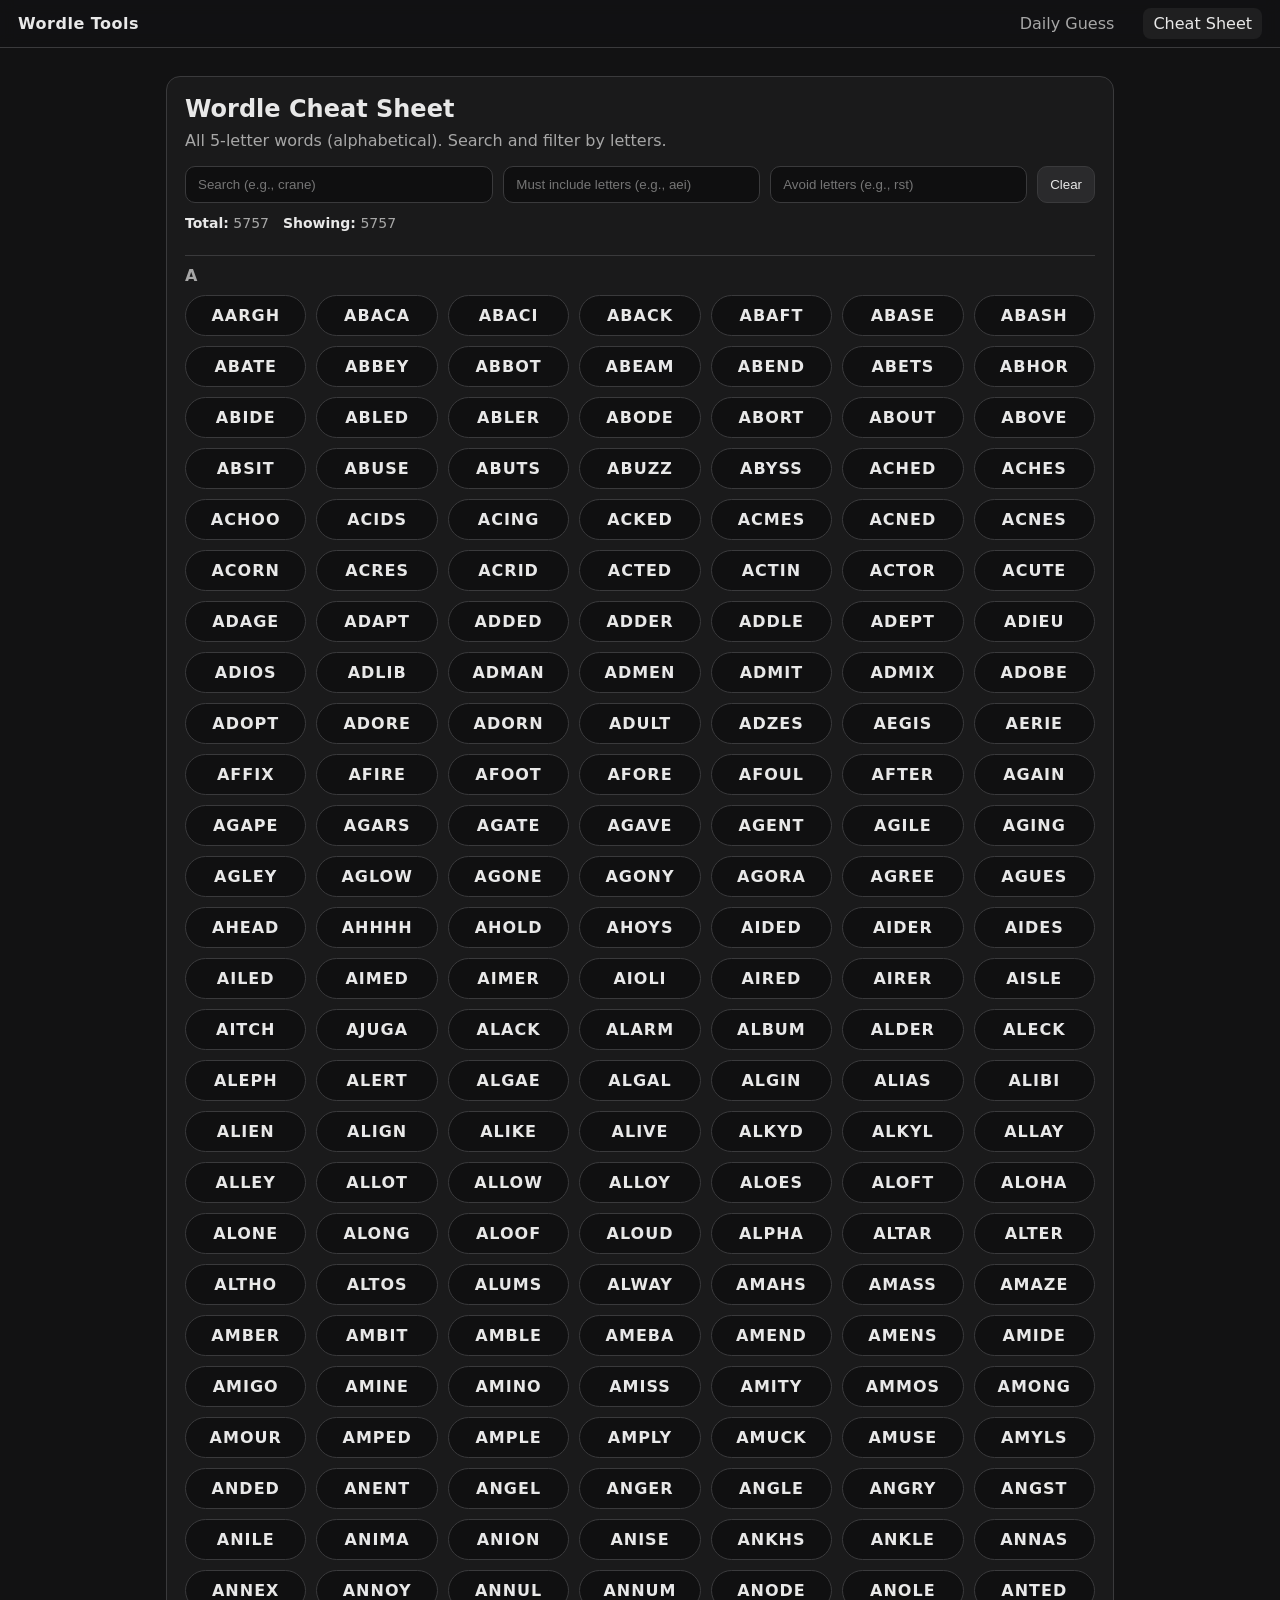
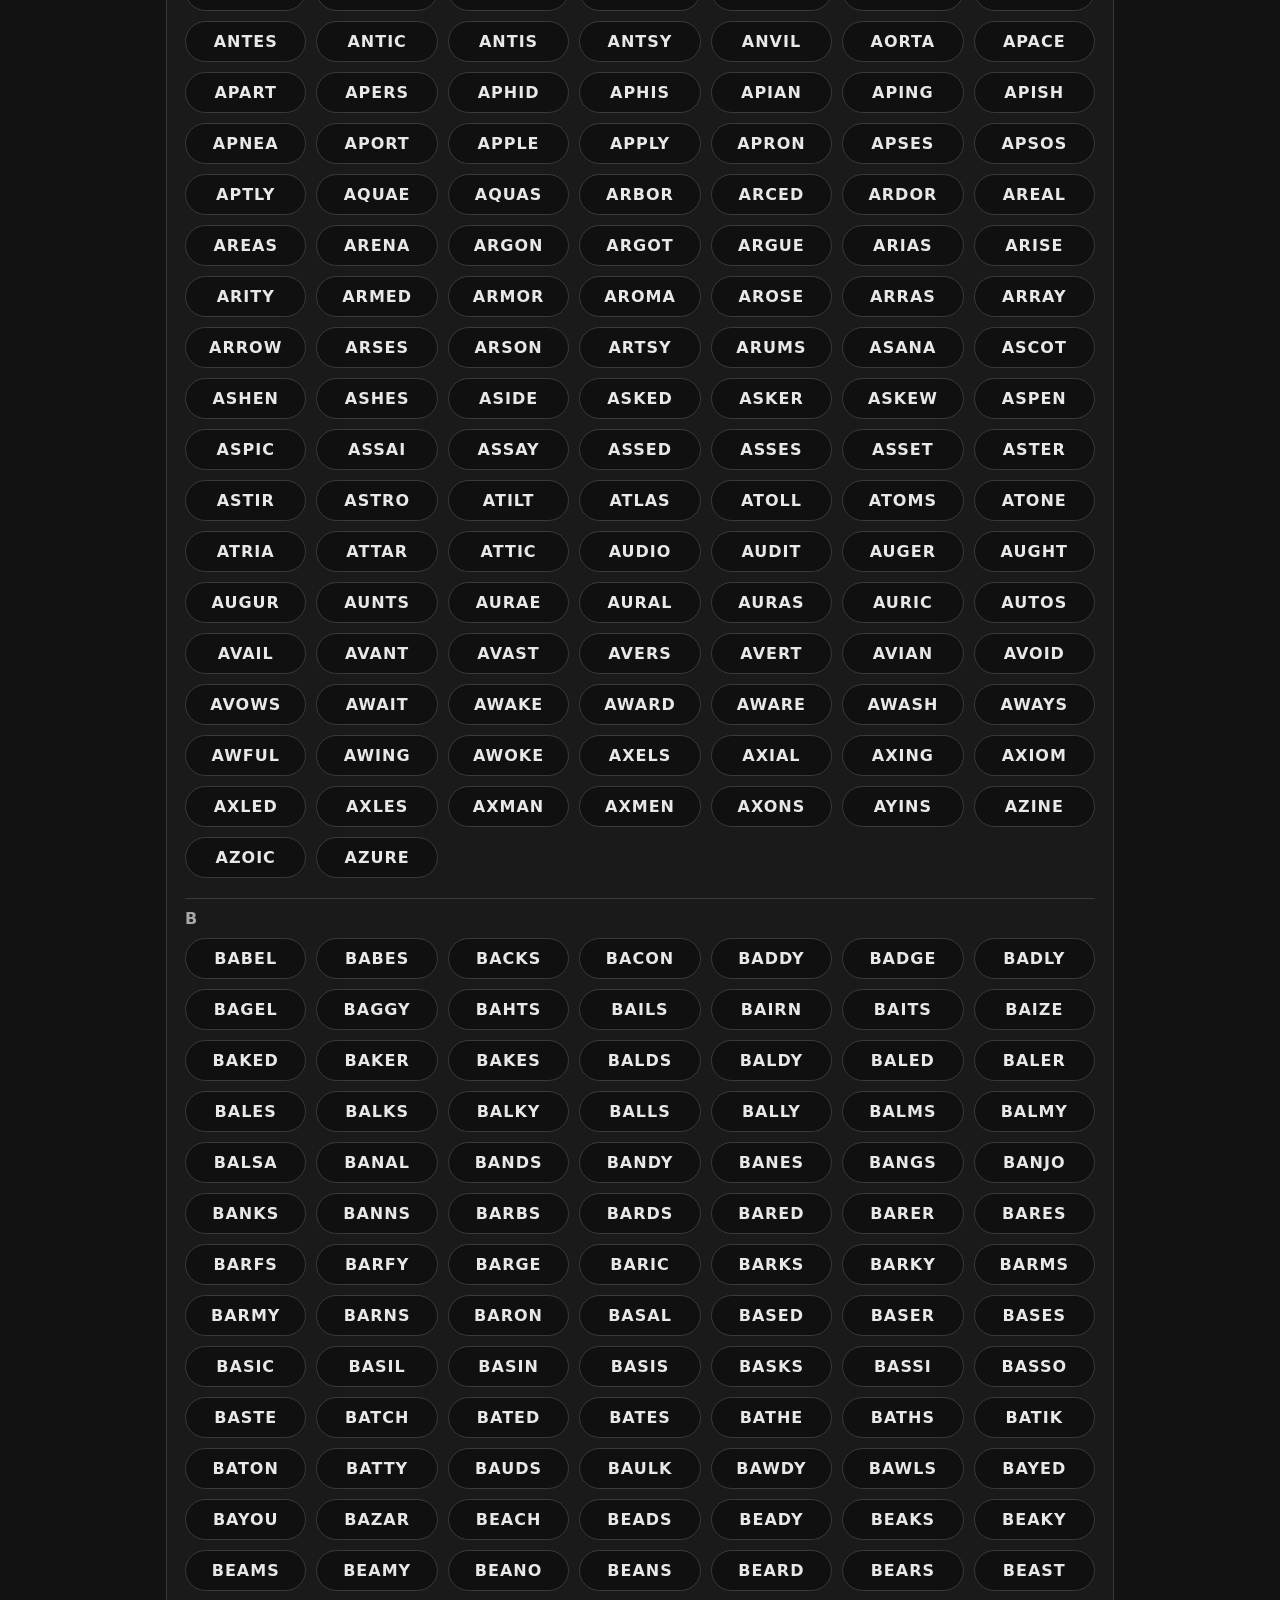
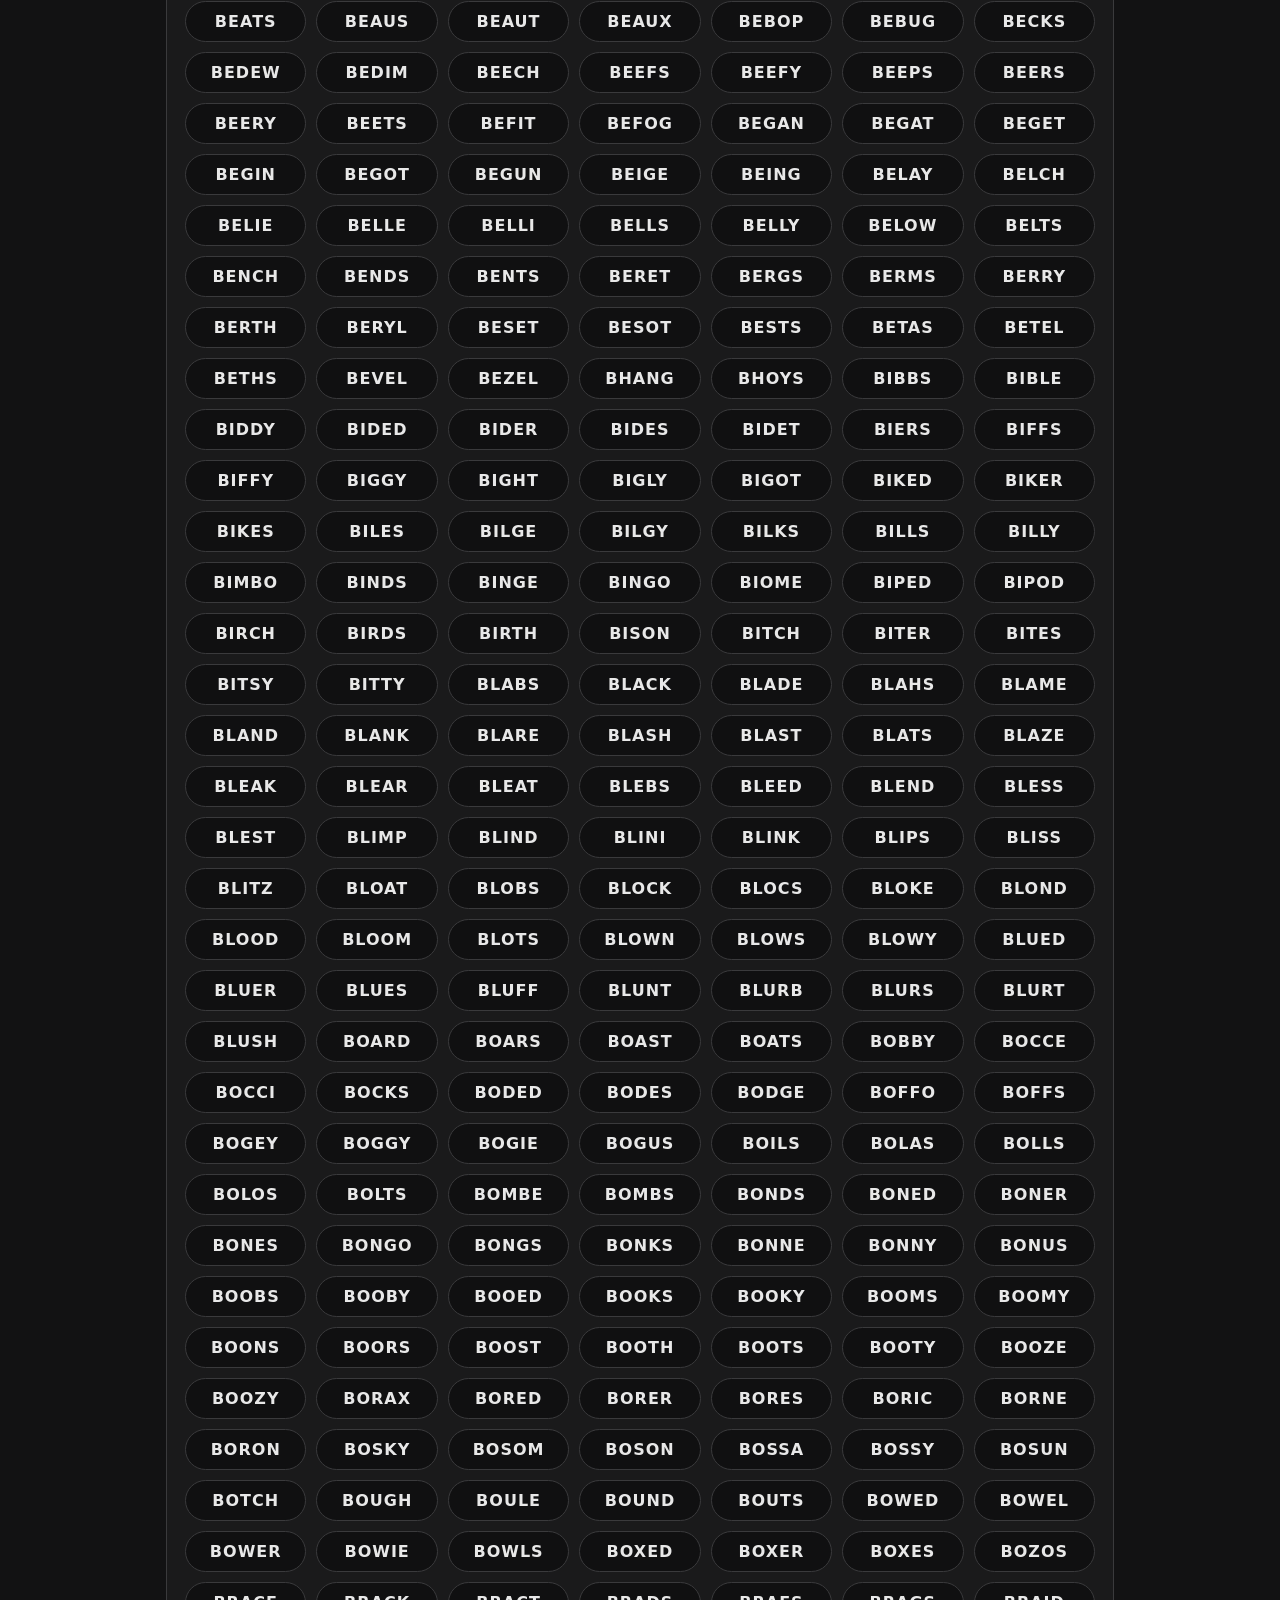
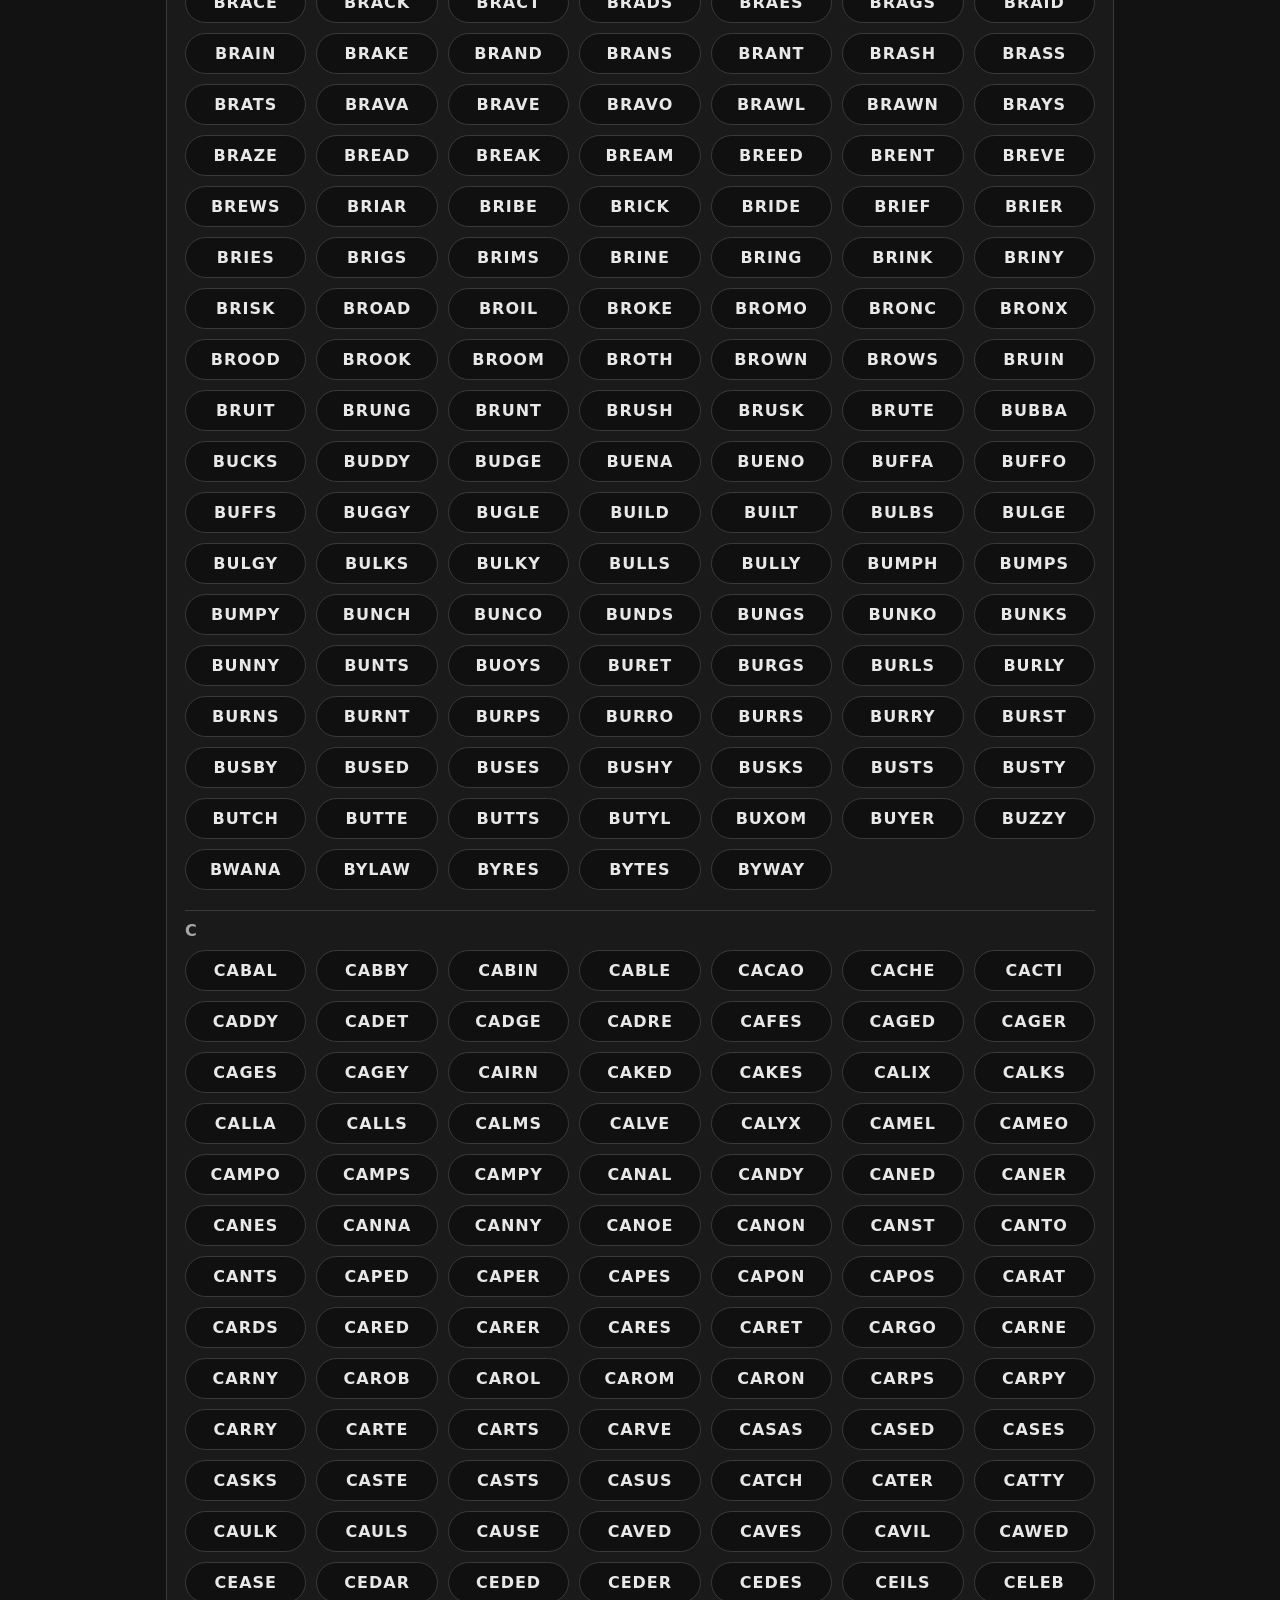
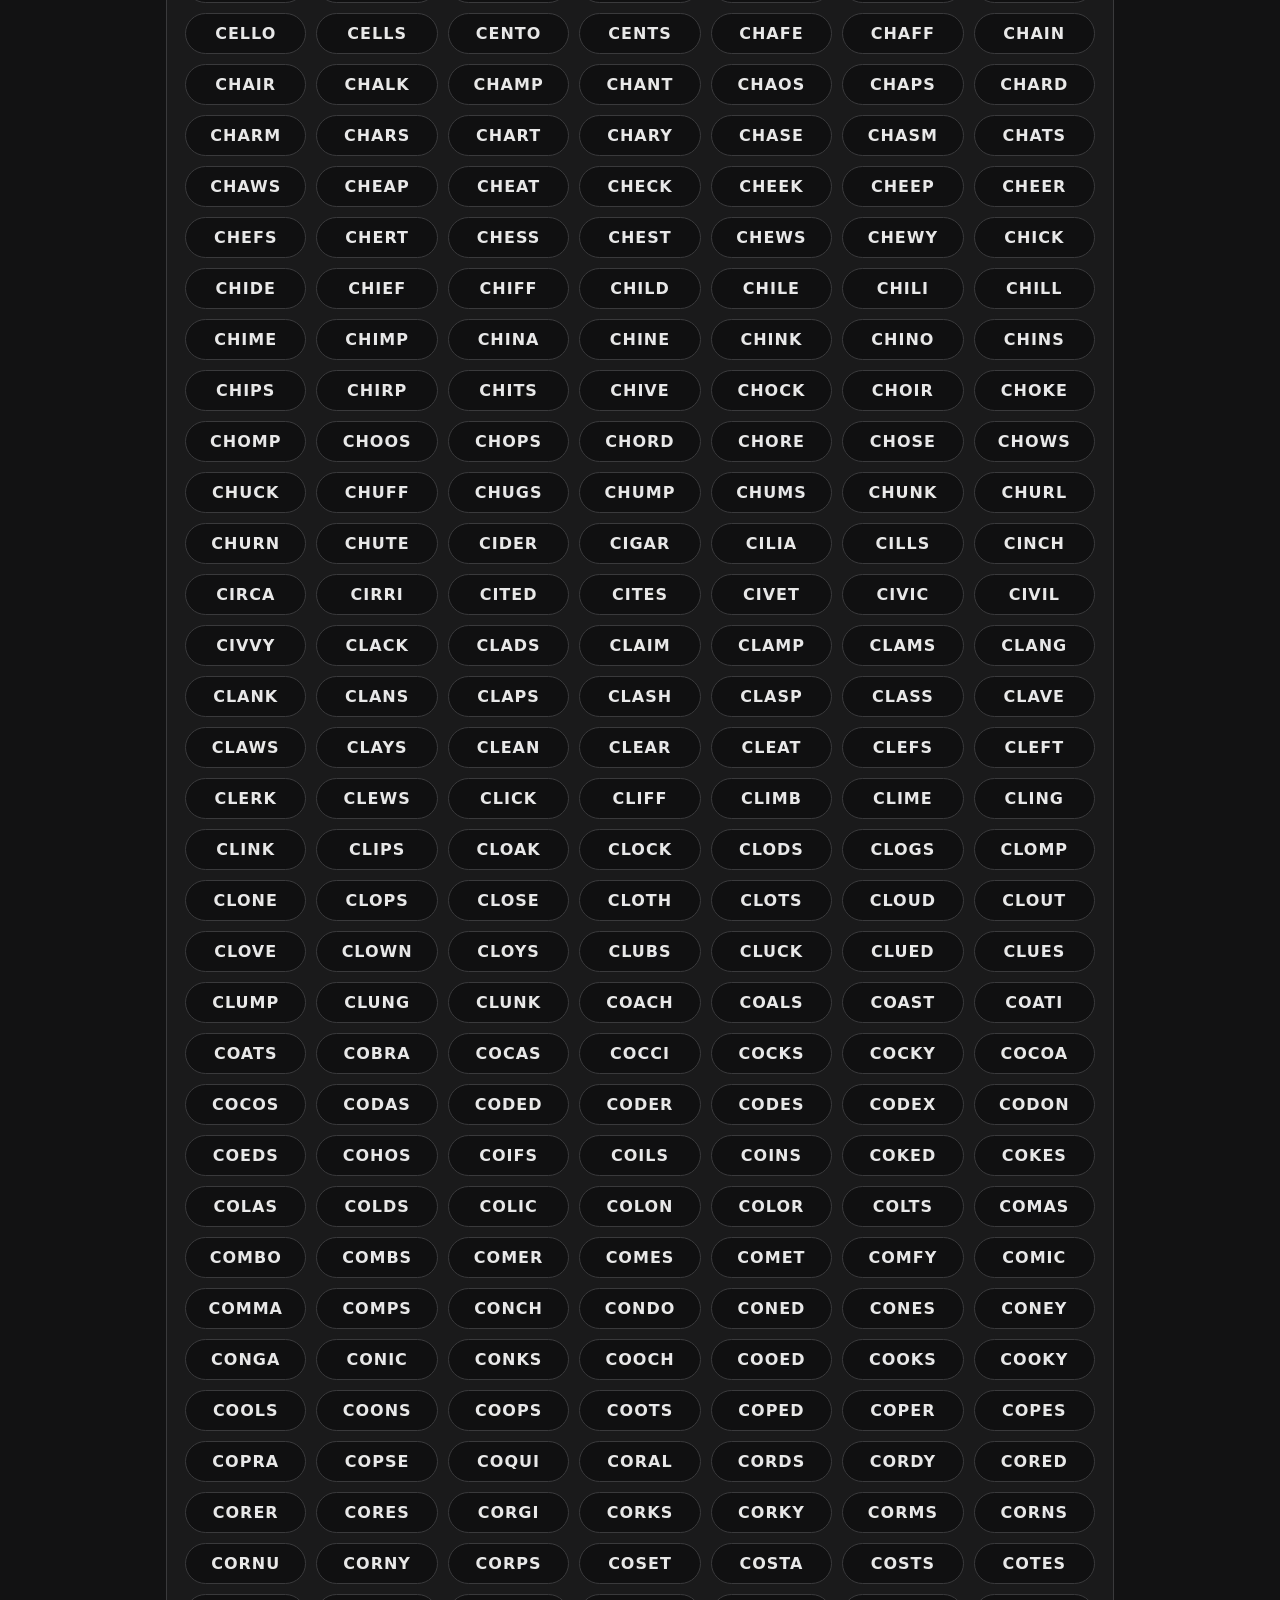
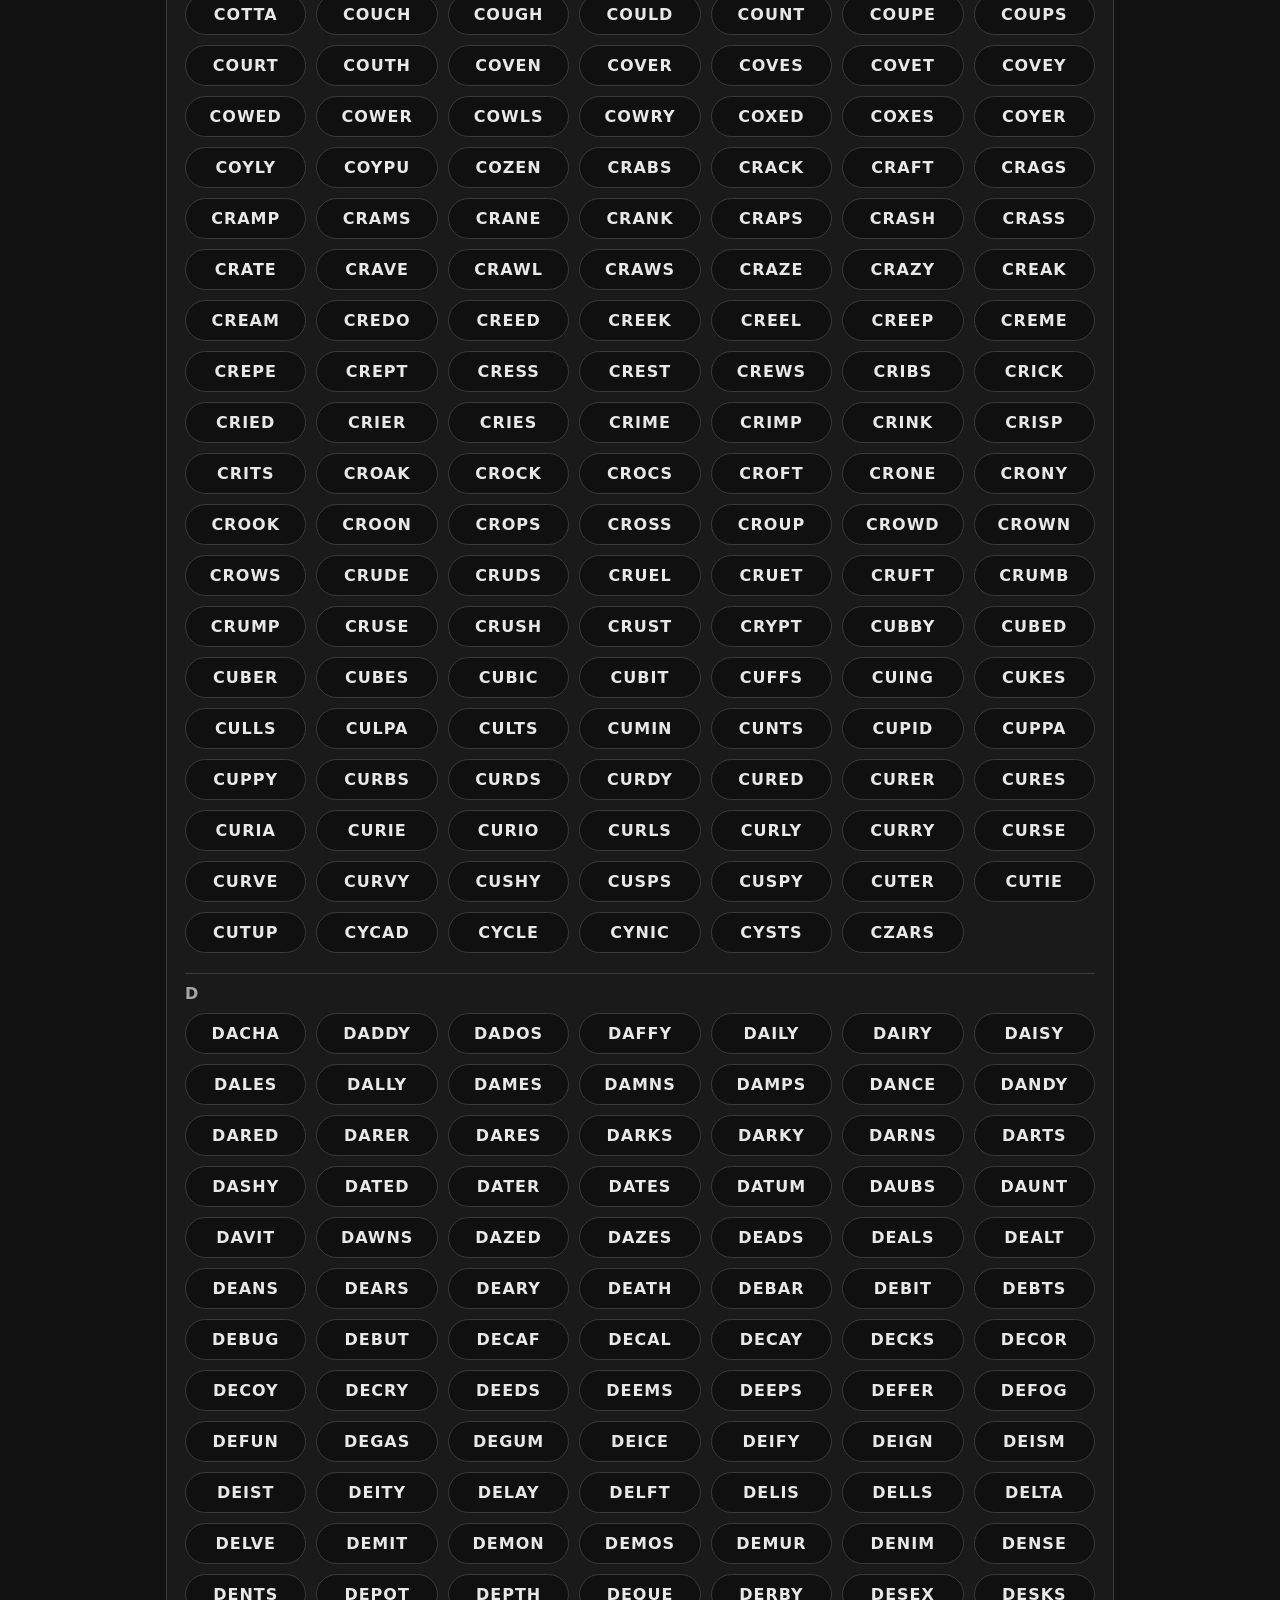
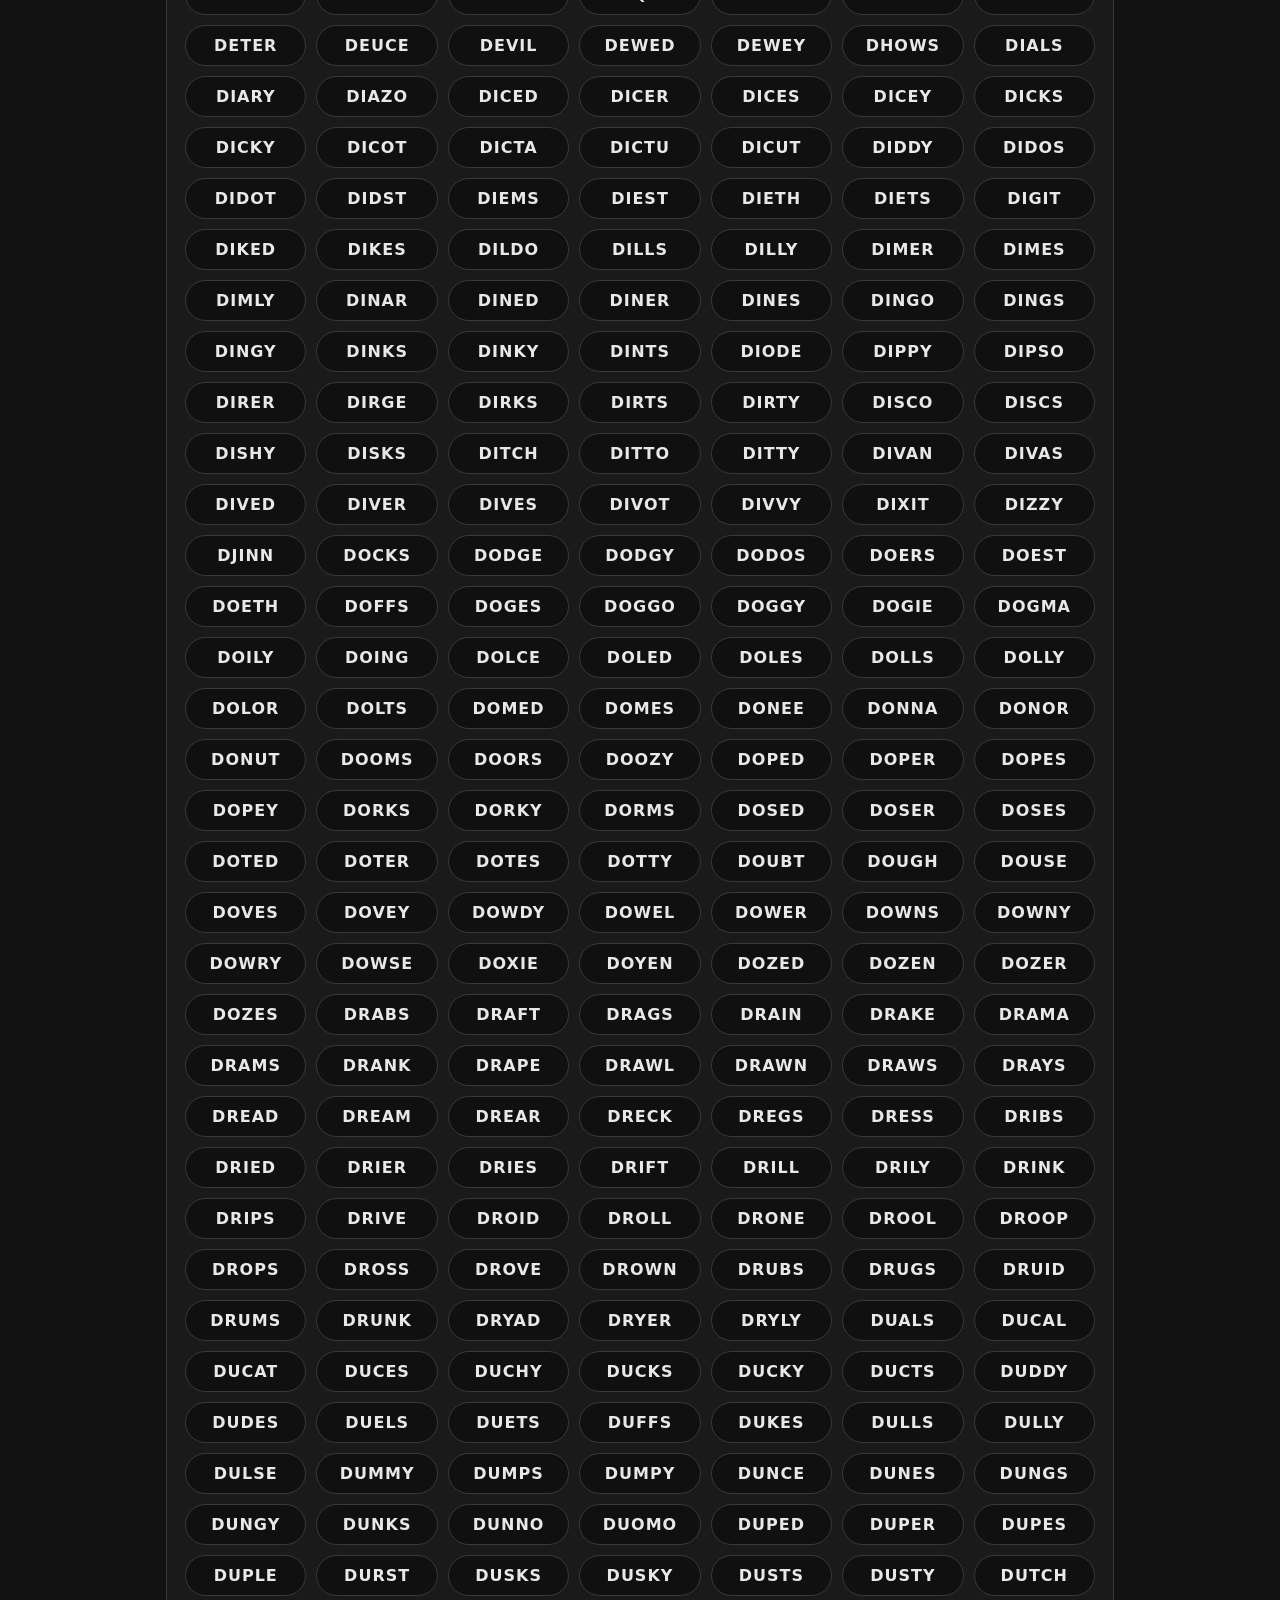
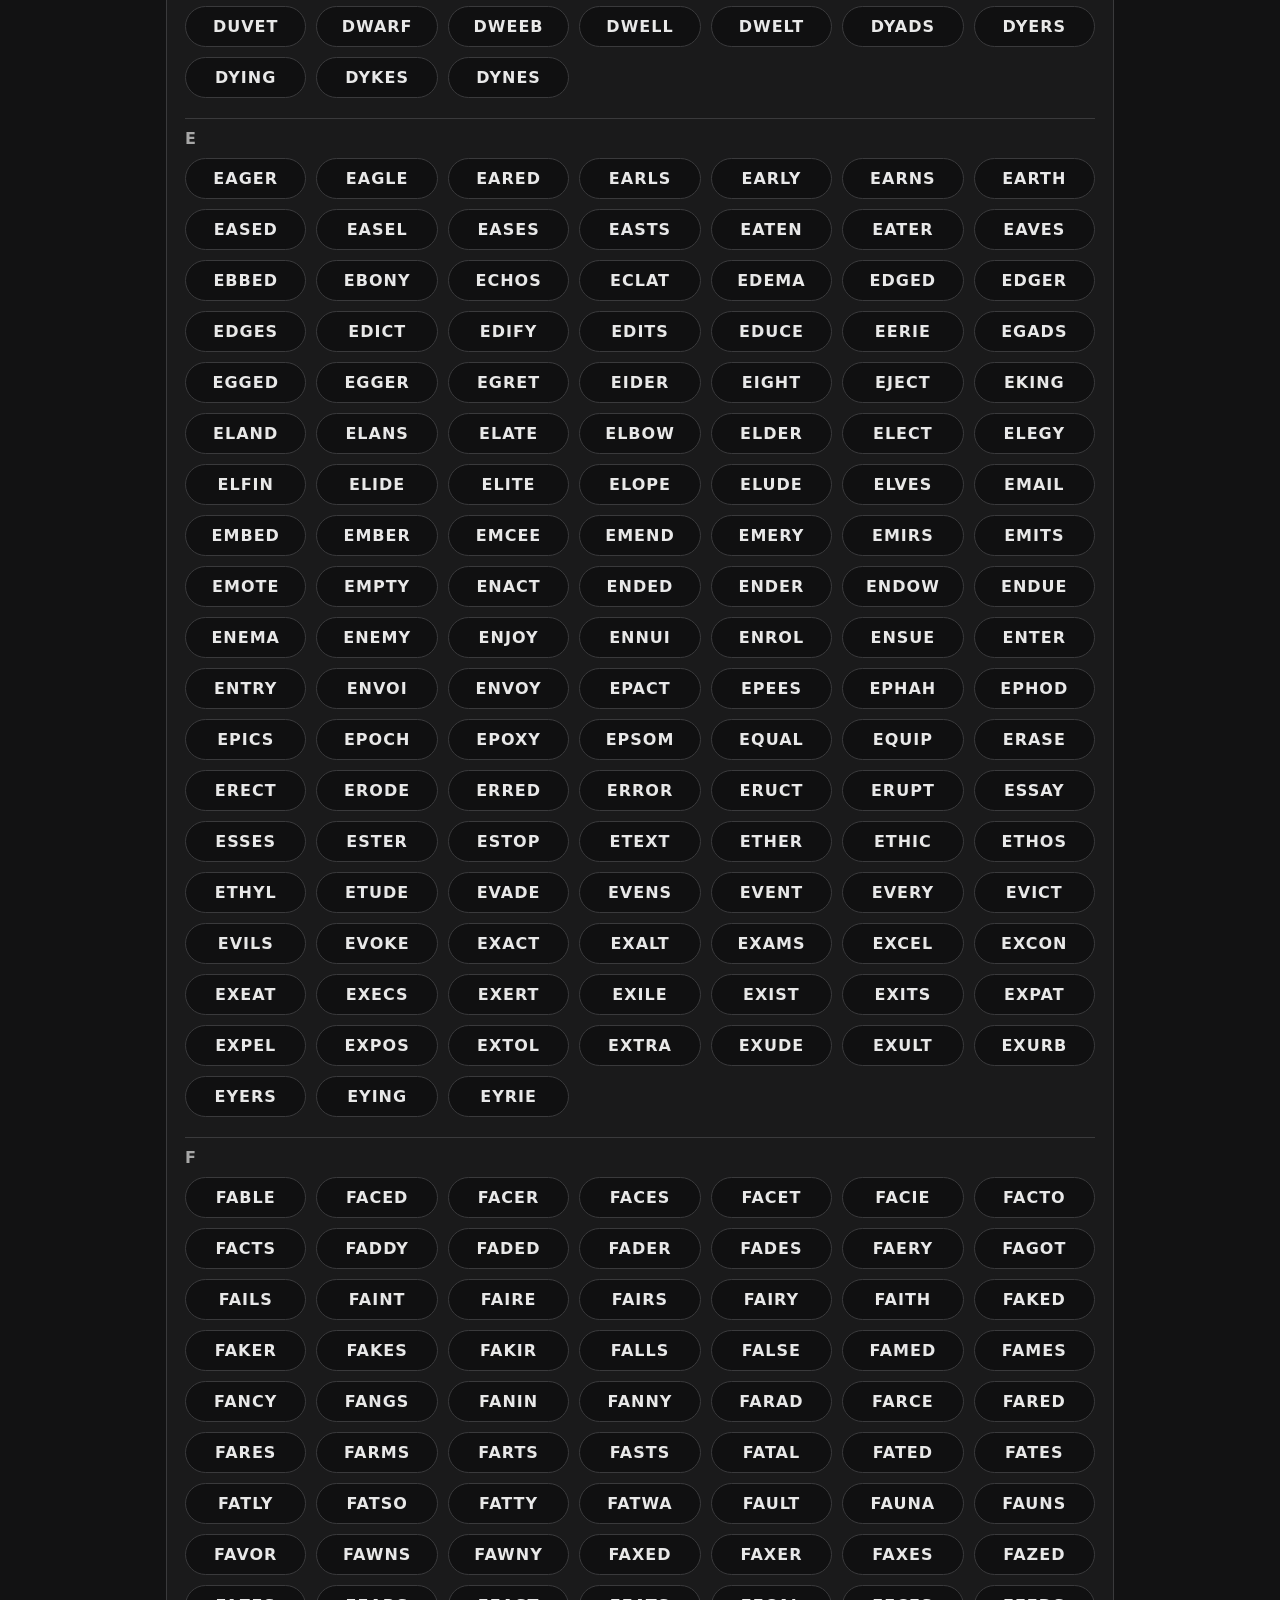
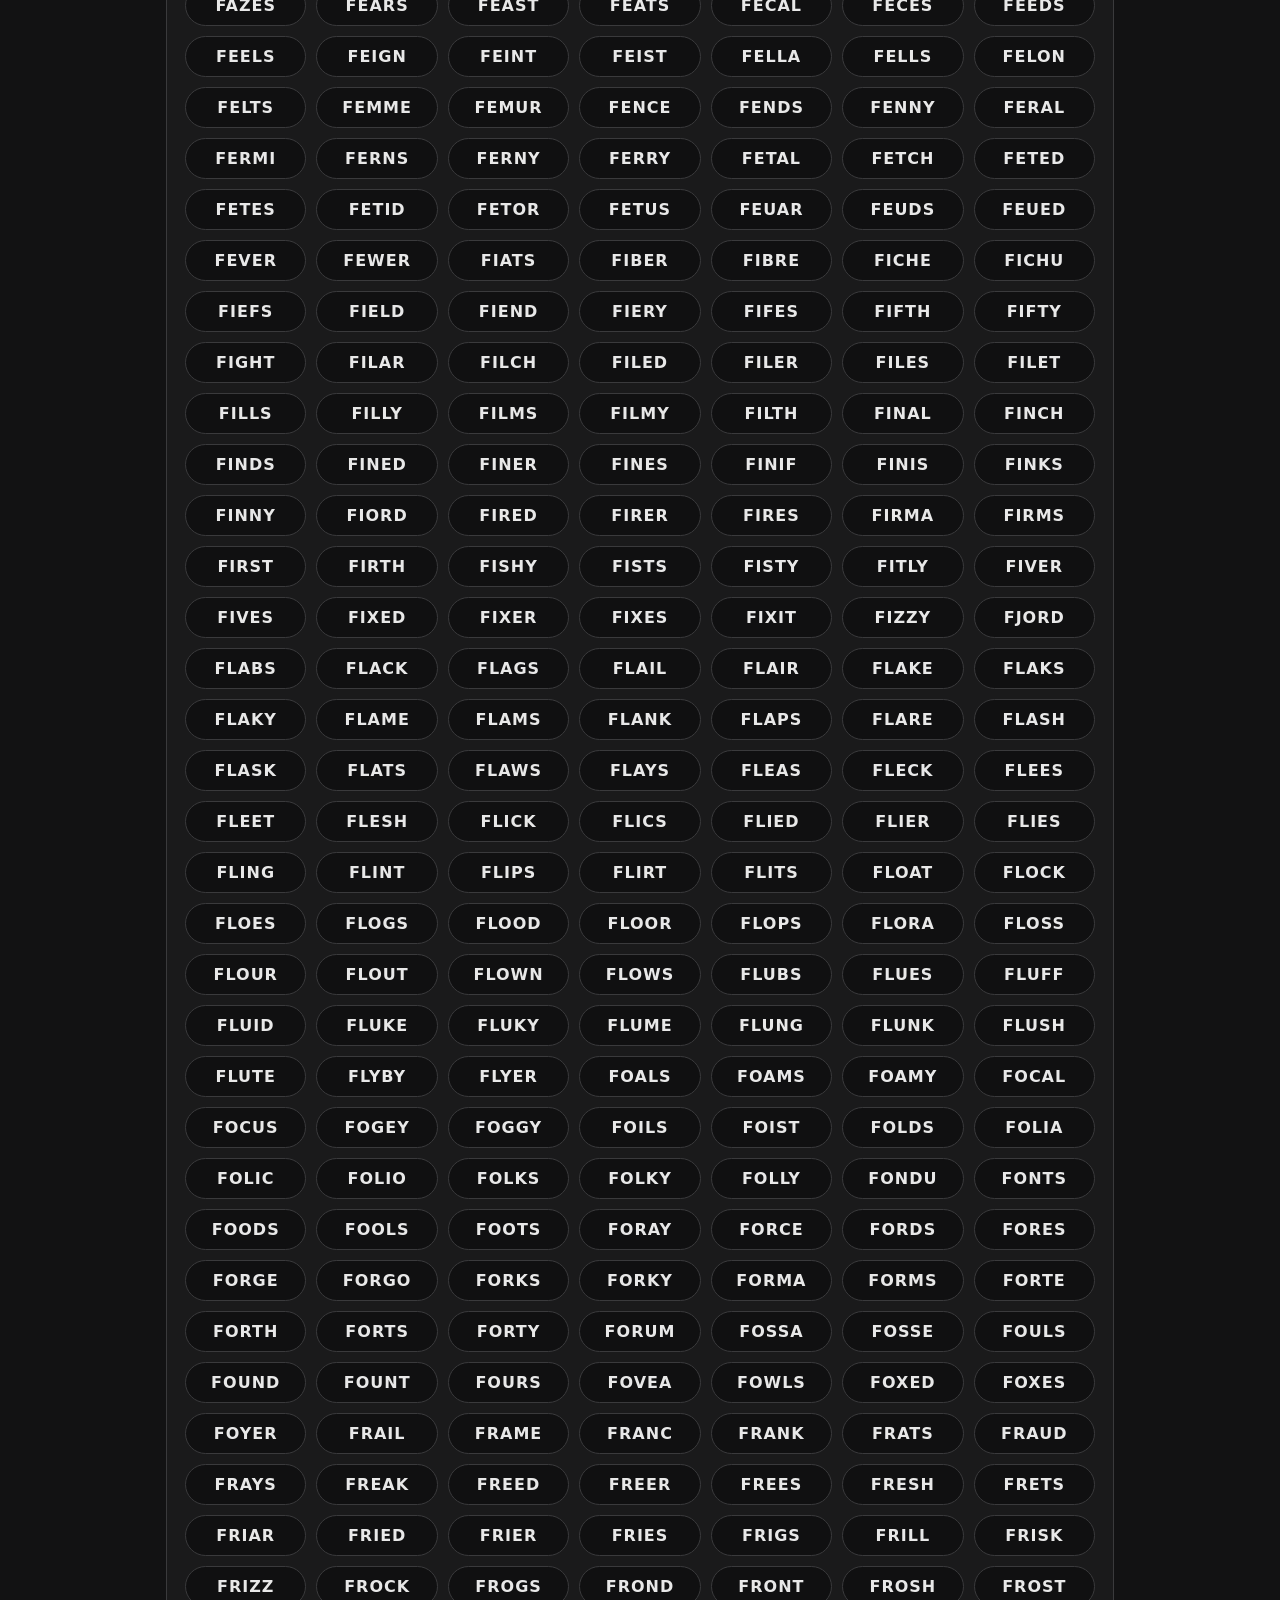
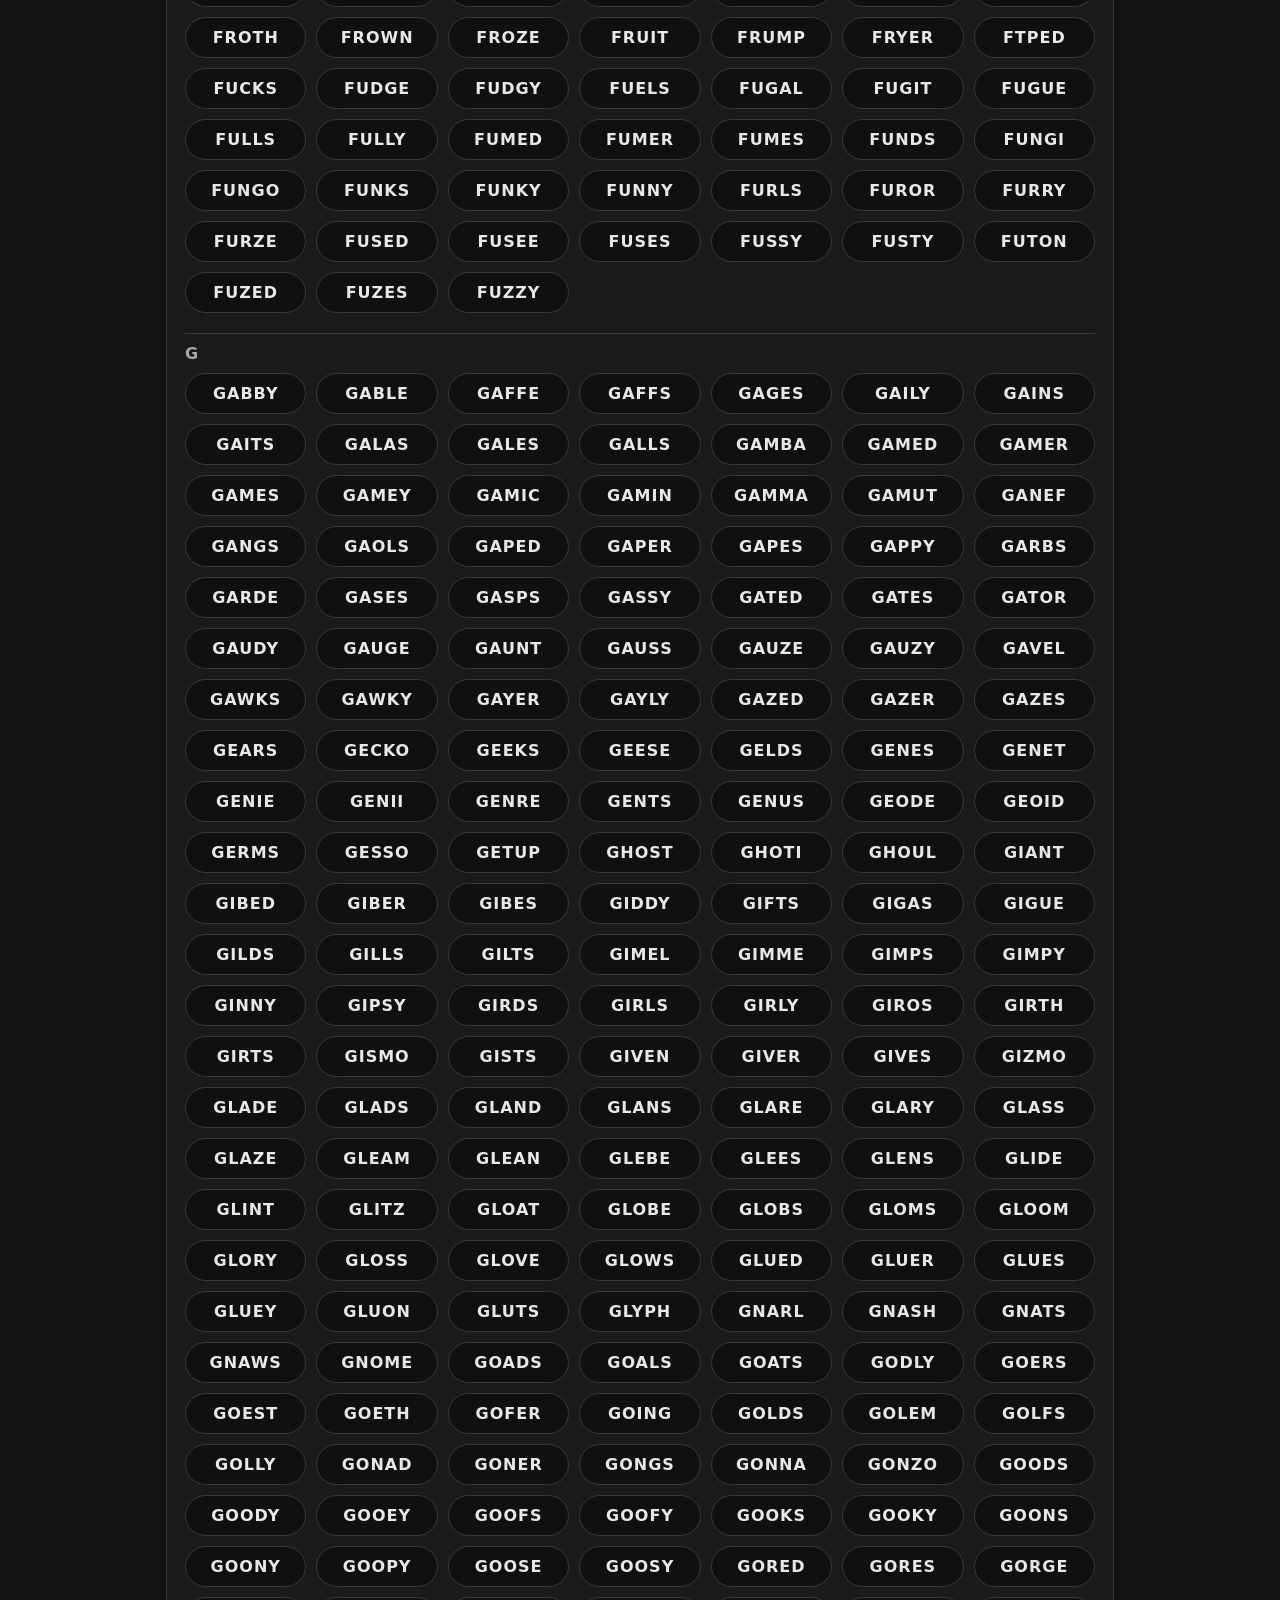
==== cheat.html @ 7940b69d "Initial commit" ====
<!doctype html>
<html lang="en">
<head>
  <meta charset="utf-8" />
  <meta name="viewport" content="width=device-width,initial-scale=1" />
  <title>Wordle Cheat Sheet (5-letter words)</title>
  <link rel="stylesheet" href="styles.css" />
</head>
<body>
  <header class="topbar">
    <div class="brand">Wordle Tools</div>
    <nav class="nav">
      <a href="index.html">Daily Guess</a>
      <a class="active" href="cheat.html">Cheat Sheet</a>
    </nav>
  </header>

  <main class="container">
    <section class="card">
      <h1>Wordle Cheat Sheet</h1>
      <p class="muted">
        All 5-letter words (alphabetical). Search and filter by letters.
      </p>

      <div class="filters">
        <input id="search" class="input" type="search" placeholder="Search (e.g., crane)" />
        <input id="must" class="input" type="text" maxlength="26" placeholder="Must include letters (e.g., aei)" />
        <input id="avoid" class="input" type="text" maxlength="26" placeholder="Avoid letters (e.g., rst)" />
        <button id="clear" class="btn">Clear</button>
      </div>

      <div class="meta small">
        <div><span class="label">Total:</span> <span id="total">—</span></div>
        <div><span class="label">Showing:</span> <span id="showing">—</span></div>
      </div>

      <div id="list" class="wordList" aria-label="Alphabetical word list"></div>
    </section>
  </main>

  <script type="module">
    import { loadWords, sanitizeLetters } from './shared.js';

    const searchEl = document.getElementById('search');
    const mustEl = document.getElementById('must');
    const avoidEl = document.getElementById('avoid');
    const clearBtn = document.getElementById('clear');

    const listEl = document.getElementById('list');
    const totalEl = document.getElementById('total');
    const showingEl = document.getElementById('showing');

    let words = [];

    function render(list) {
      listEl.innerHTML = '';
      const frag = document.createDocumentFragment();

      // group by first letter for easier scanning
      let current = '';
      for (const w of list) {
        const first = w[0].toUpperCase();
        if (first !== current) {
          current = first;
          const h = document.createElement('div');
          h.className = 'alphaHeader';
          h.textContent = current;
          frag.appendChild(h);
        }
        const pill = document.createElement('div');
        pill.className = 'wordPill';
        pill.textContent = w.toUpperCase();
        frag.appendChild(pill);
      }

      listEl.appendChild(frag);
      showingEl.textContent = String(list.length);
    }

    function applyFilters() {
      const q = (searchEl.value || '').trim().toLowerCase();
      const must = sanitizeLetters(mustEl.value);
      const avoid = sanitizeLetters(avoidEl.value);

      const filtered = words.filter(w => {
        if (q && !w.includes(q)) return false;

        for (const ch of must) if (!w.includes(ch)) return false;
        for (const ch of avoid) if (w.includes(ch)) return false;

        return true;
      });

      render(filtered);
    }

    (async function init(){
      words = (await loadWords('./words.txt')).slice().sort();
      totalEl.textContent = String(words.length);
      render(words);
    })();

    searchEl.addEventListener('input', applyFilters);
    mustEl.addEventListener('input', applyFilters);
    avoidEl.addEventListener('input', applyFilters);

    clearBtn.addEventListener('click', () => {
      searchEl.value = '';
      mustEl.value = '';
      avoidEl.value = '';
      render(words);
    });
  </script>
</body>
</html>
---- styles.css ----
:root{
  --bg: #121213;
  --card: #1a1a1b;
  --text: #e8e8e8;
  --muted: #a7a7a7;
  --border: #3a3a3c;

  --tile: #121213;
  --tile-border: #3a3a3c;
  --tile-filled: #565758;

  --btn: #2a2a2c;
  --btn-hover: #343437;
  --btn-primary: #538d4e;
  --btn-primary-hover: #62a75d;
}

* { box-sizing: border-box; }
html, body { height: 100%; }
body{
  margin: 0;
  font-family: system-ui, -apple-system, Segoe UI, Roboto, Arial, sans-serif;
  background: var(--bg);
  color: var(--text);
}

.topbar{
  display:flex;
  align-items:center;
  justify-content:space-between;
  padding: 14px 18px;
  border-bottom: 1px solid var(--border);
  background: rgba(18,18,19,0.95);
  position: sticky;
  top: 0;
  backdrop-filter: blur(8px);
}

.brand{ font-weight: 800; letter-spacing: .5px; }
.nav a{
  color: var(--muted);
  text-decoration:none;
  margin-left: 14px;
  padding: 6px 10px;
  border-radius: 8px;
}
.nav a.active{ color: var(--text); background: rgba(255,255,255,0.06); }

.container{
  max-width: 980px;
  margin: 28px auto;
  padding: 0 16px;
}

.card{
  background: var(--card);
  border: 1px solid var(--border);
  border-radius: 14px;
  padding: 18px;
}

h1{ margin: 0 0 8px; }
.muted{ color: var(--muted); margin-top: 0; }

.row{
  display:flex;
  flex-wrap: wrap;
  gap: 10px;
  margin: 14px 0 16px;
}

.btn{
  border: 1px solid var(--border);
  background: var(--btn);
  color: var(--text);
  padding: 10px 12px;
  border-radius: 10px;
  cursor: pointer;
}
.btn:hover{ background: var(--btn-hover); }
.btn.primary{
  background: var(--btn-primary);
  border-color: transparent;
}
.btn.primary:hover{ background: var(--btn-primary-hover); }

.gridWrap{
  display:flex;
  justify-content:center;
  margin: 18px 0 10px;
}

.wordleGrid{
  display:grid;
  gap: 8px;
}

.tile{
  width: 62px;
  height: 62px;
  display:flex;
  align-items:center;
  justify-content:center;
  font-weight: 800;
  font-size: 28px;
  border: 2px solid var(--tile-border);
  background: var(--tile);
  border-radius: 10px;
  user-select:none;
}
.tile.filled{
  border-color: var(--tile-filled);
}

.meta{
  display:flex;
  flex-wrap: wrap;
  gap: 14px;
  margin-top: 10px;
  color: var(--muted);
}
.meta .label{ color: var(--text); font-weight: 700; }
.meta.small{ font-size: 14px; }

.sep{
  border: none;
  border-top: 1px solid var(--border);
  margin: 18px 0;
}

.filters{
  display:grid;
  grid-template-columns: 1.2fr 1fr 1fr auto;
  gap: 10px;
  margin: 12px 0 12px;
}
@media (max-width: 760px){
  .filters{ grid-template-columns: 1fr; }
}

.input{
  width: 100%;
  padding: 10px 12px;
  border-radius: 10px;
  border: 1px solid var(--border);
  background: #0f0f10;
  color: var(--text);
}

.wordList{
  margin-top: 14px;
  display:grid;
  grid-template-columns: repeat(auto-fill, minmax(110px, 1fr));
  gap: 10px;
}

.alphaHeader{
  grid-column: 1 / -1;
  margin-top: 10px;
  padding-top: 10px;
  border-top: 1px solid var(--border);
  color: var(--muted);
  font-weight: 800;
  letter-spacing: 2px;
}

.wordPill{
  border: 1px solid var(--border);
  background: #101011;
  padding: 10px 12px;
  border-radius: 999px;
  text-align:center;
  font-weight: 800;
  letter-spacing: 1px;
}
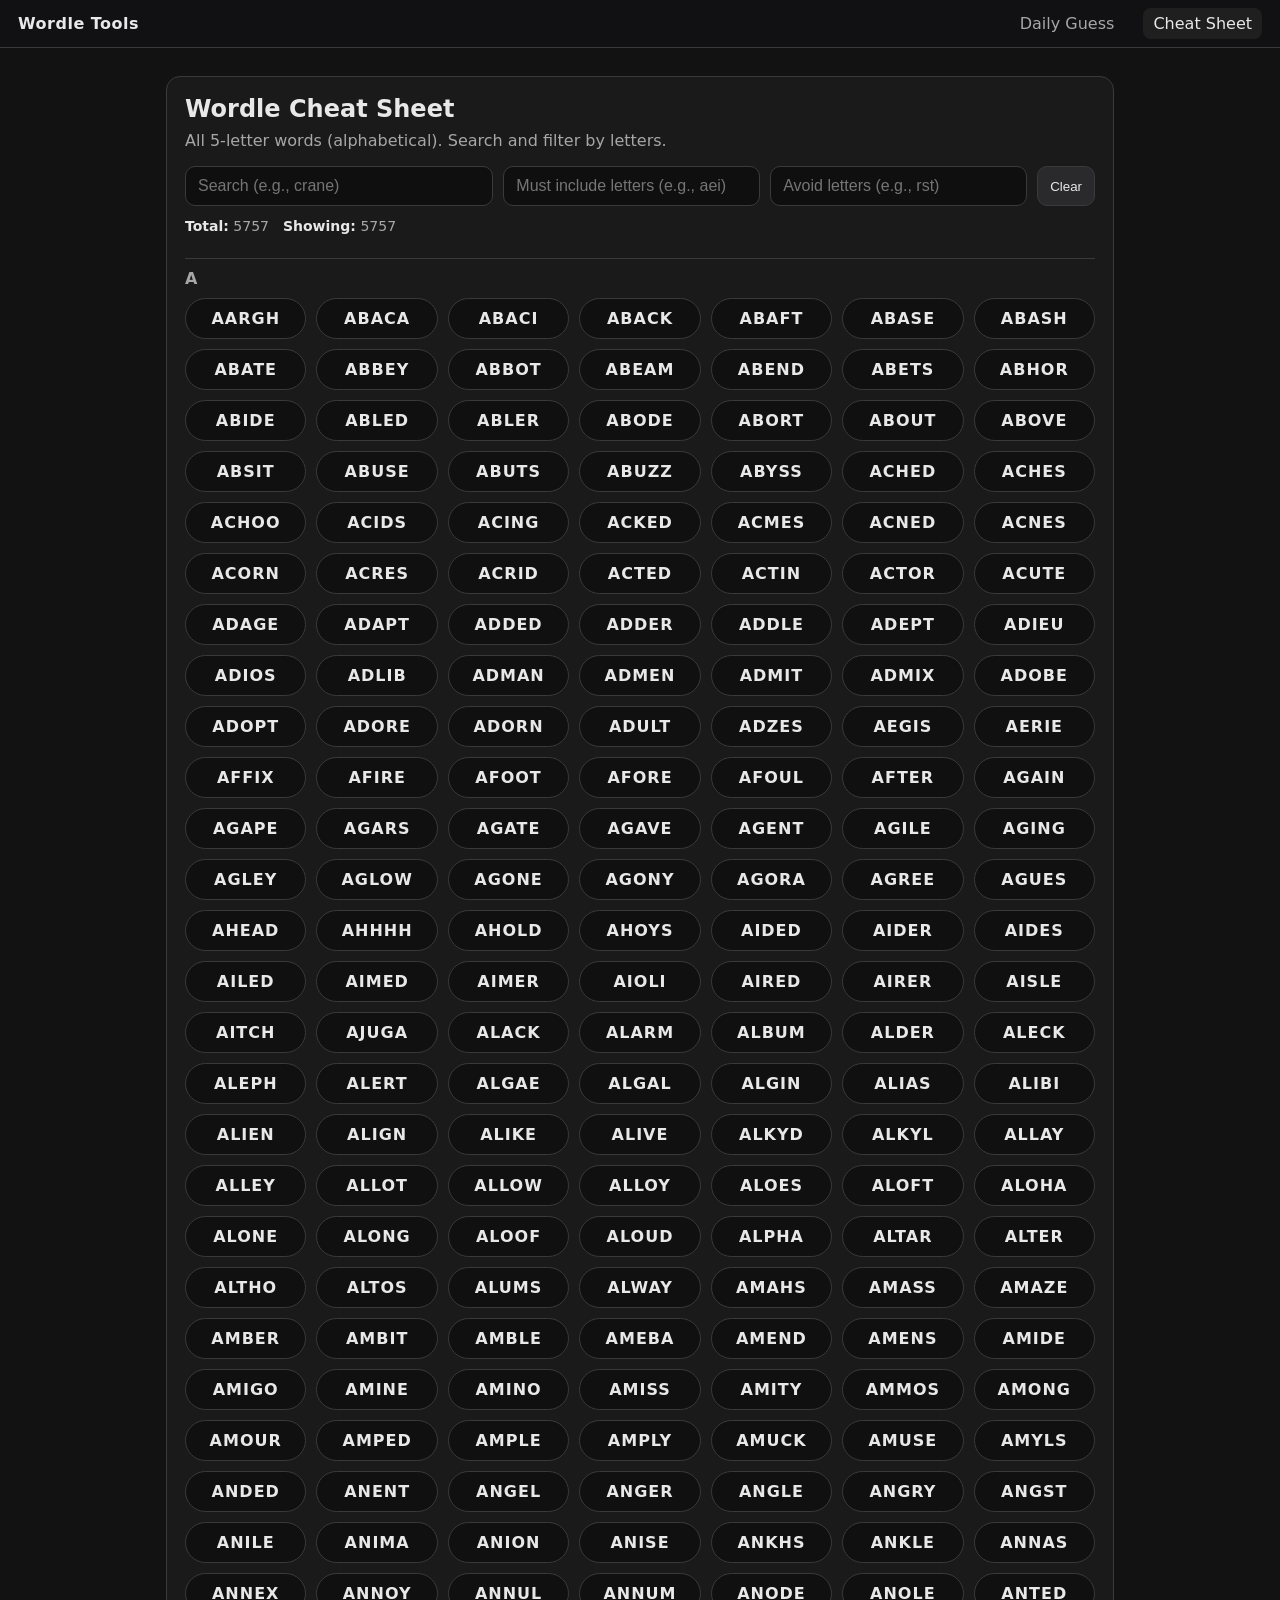
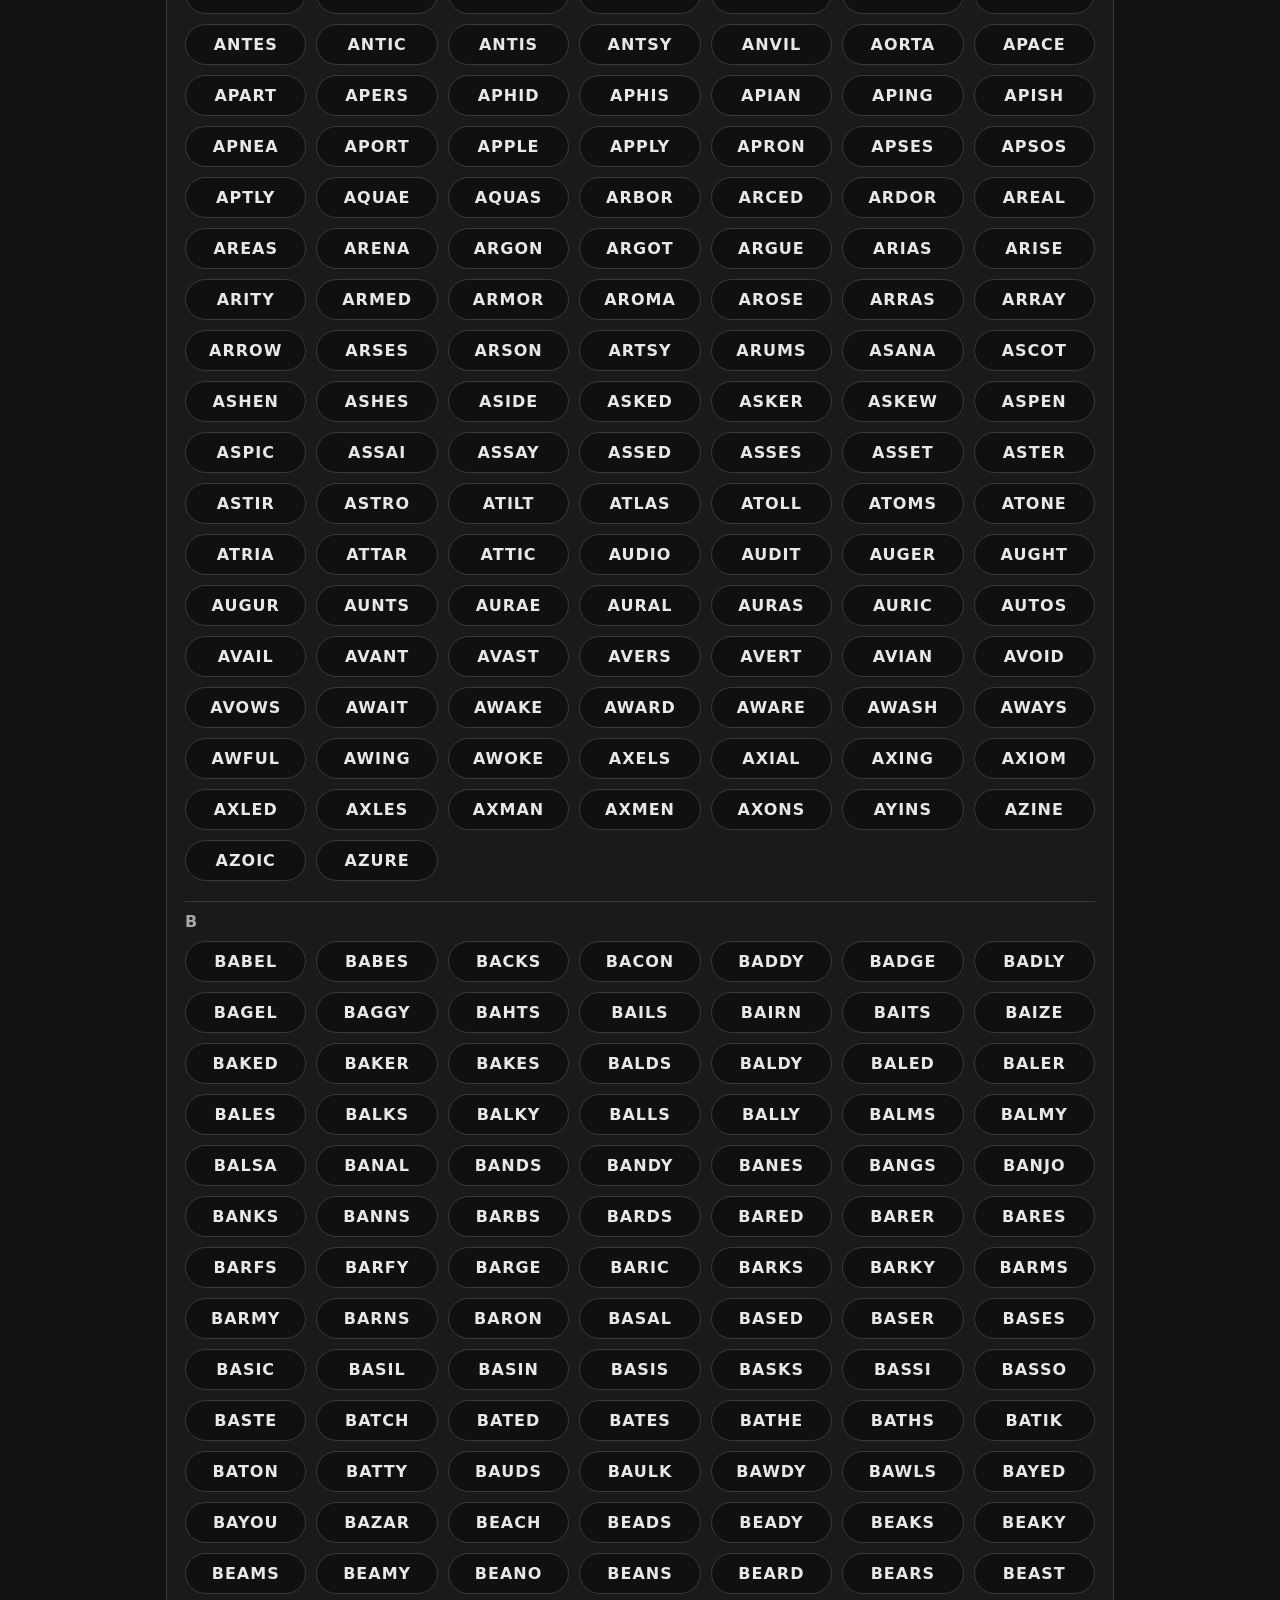
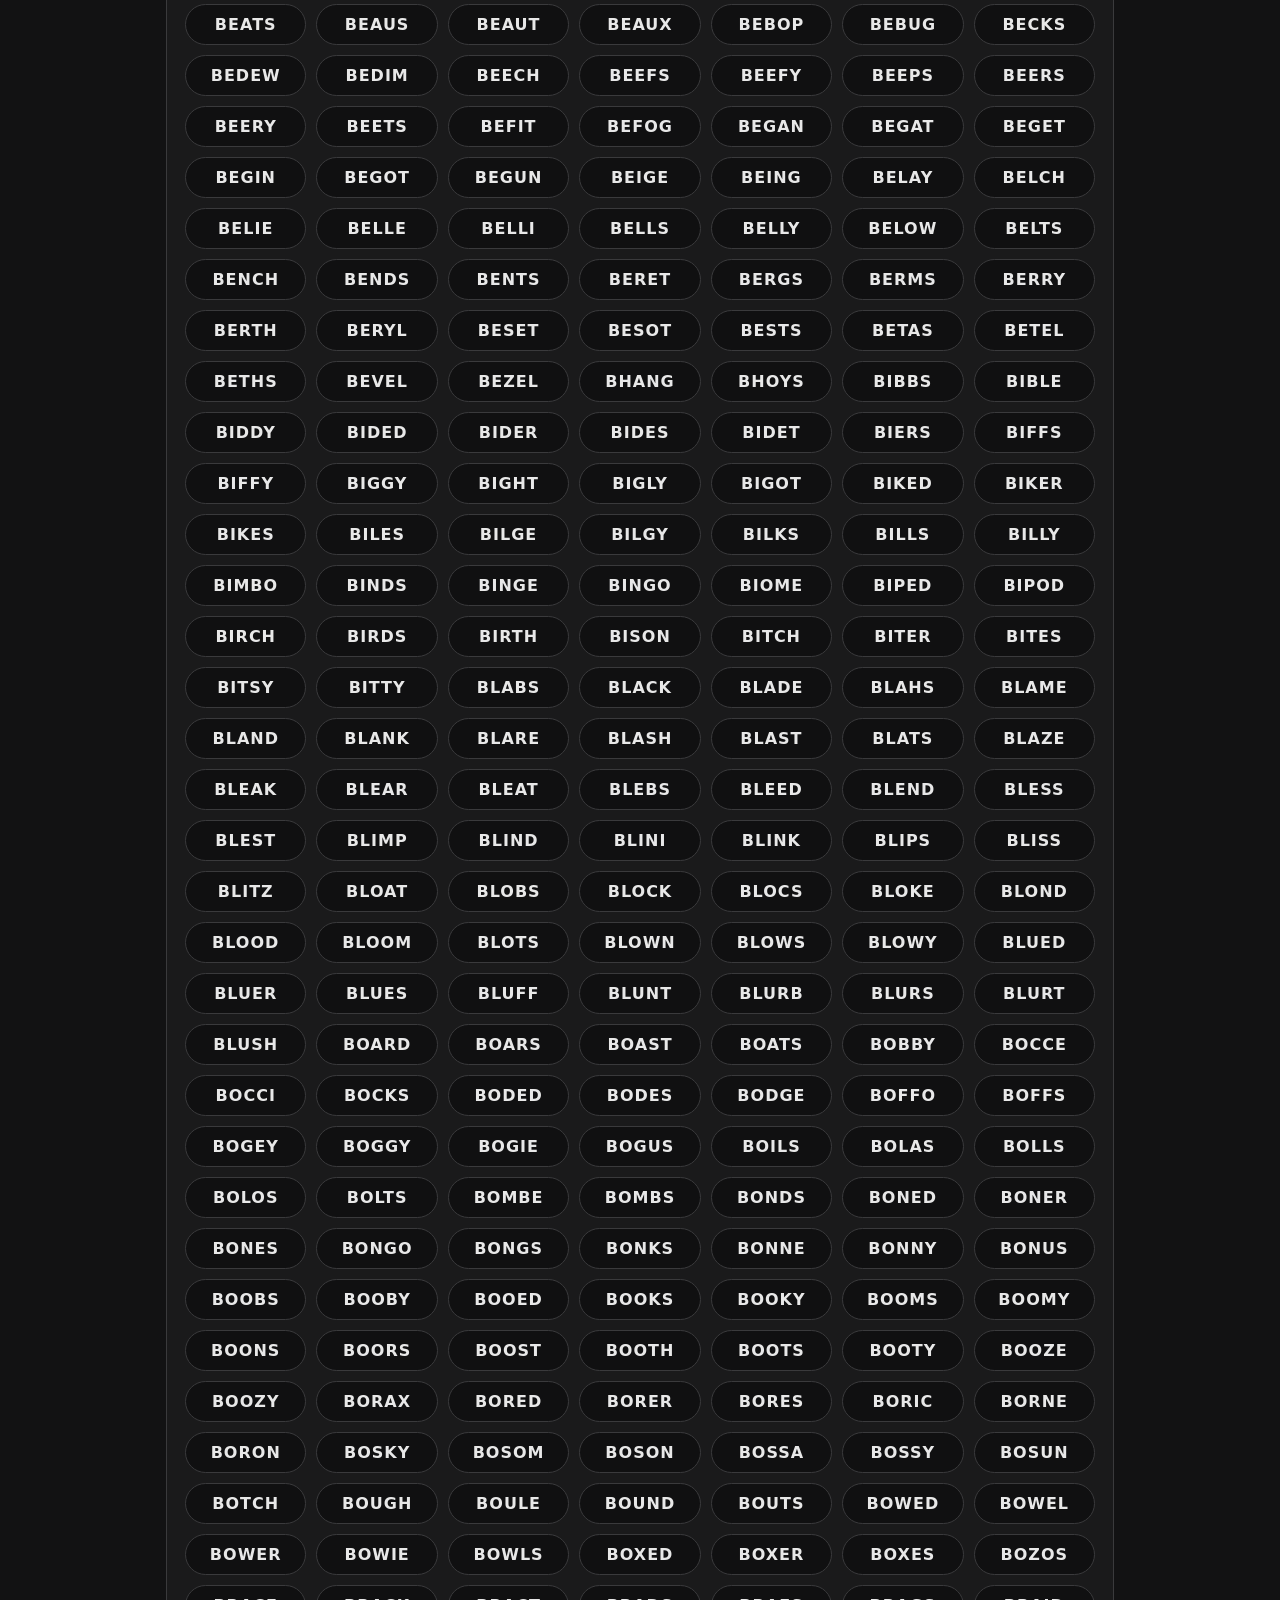
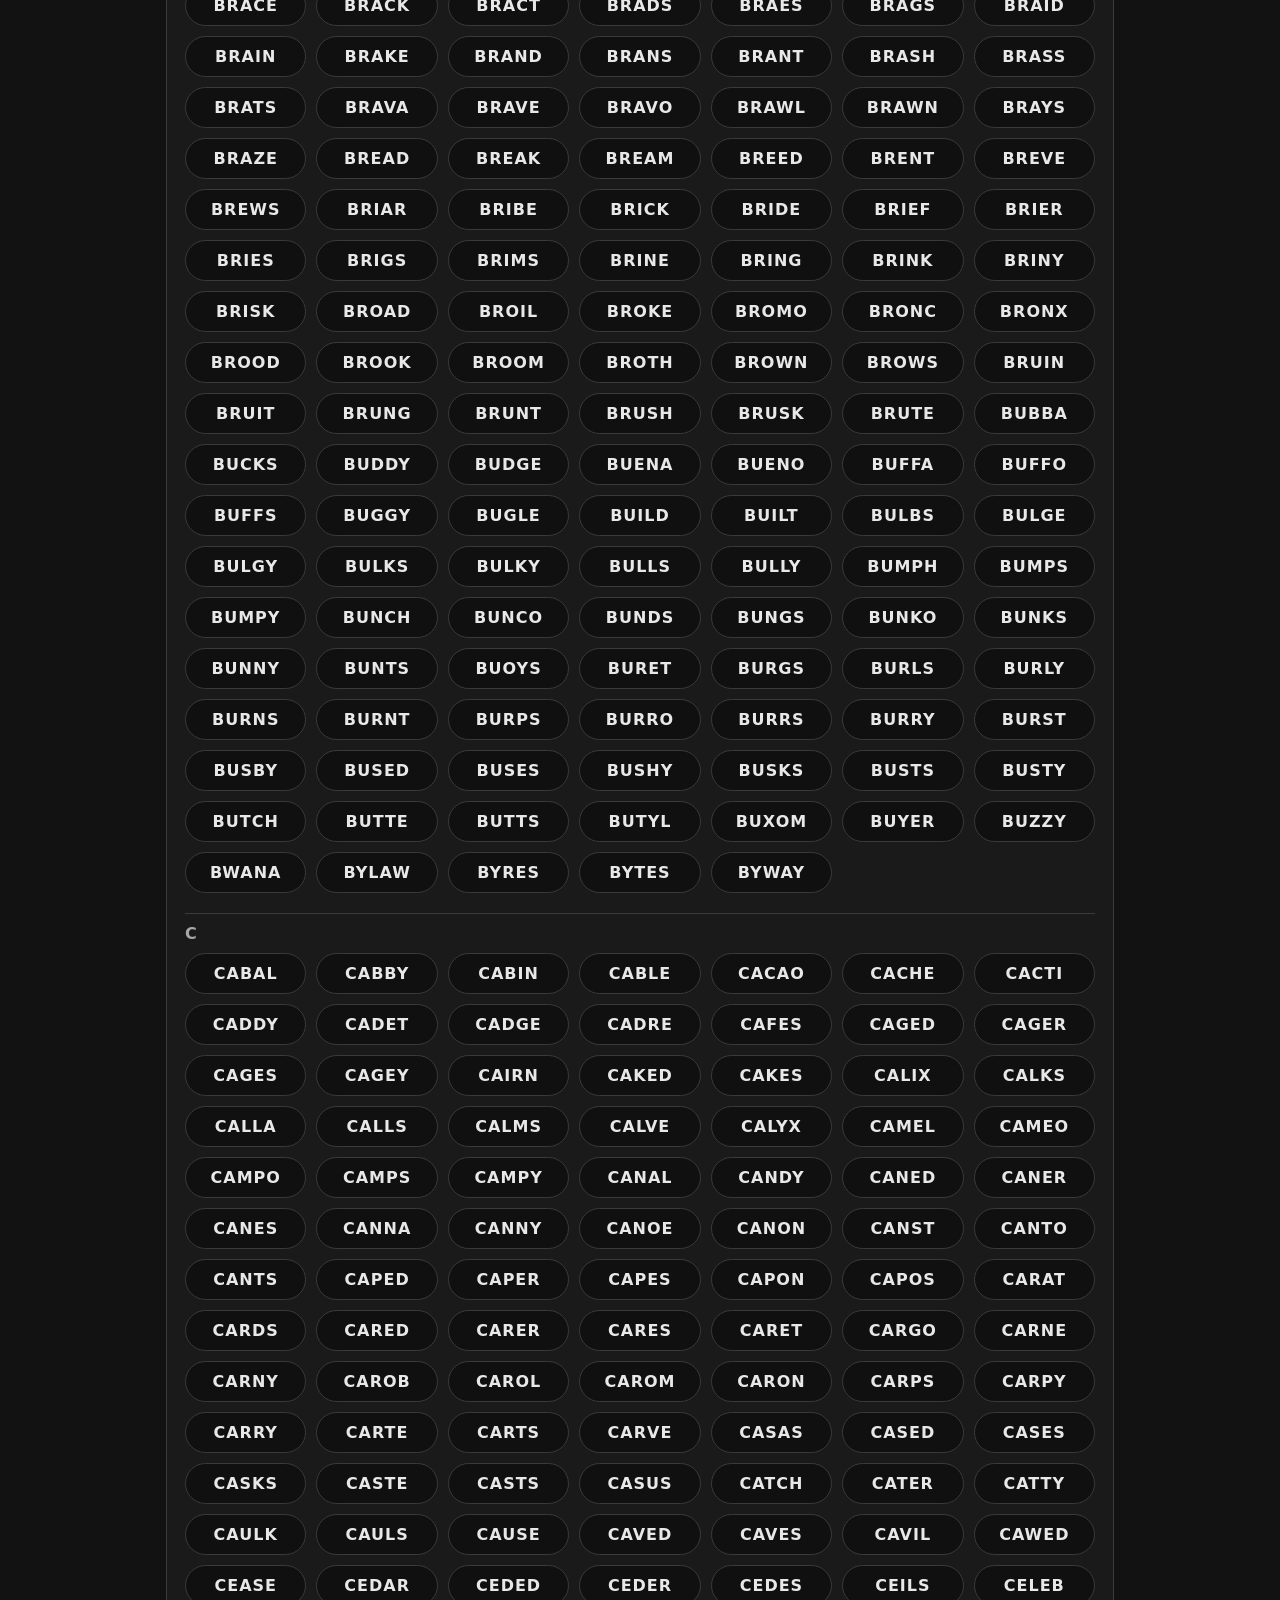
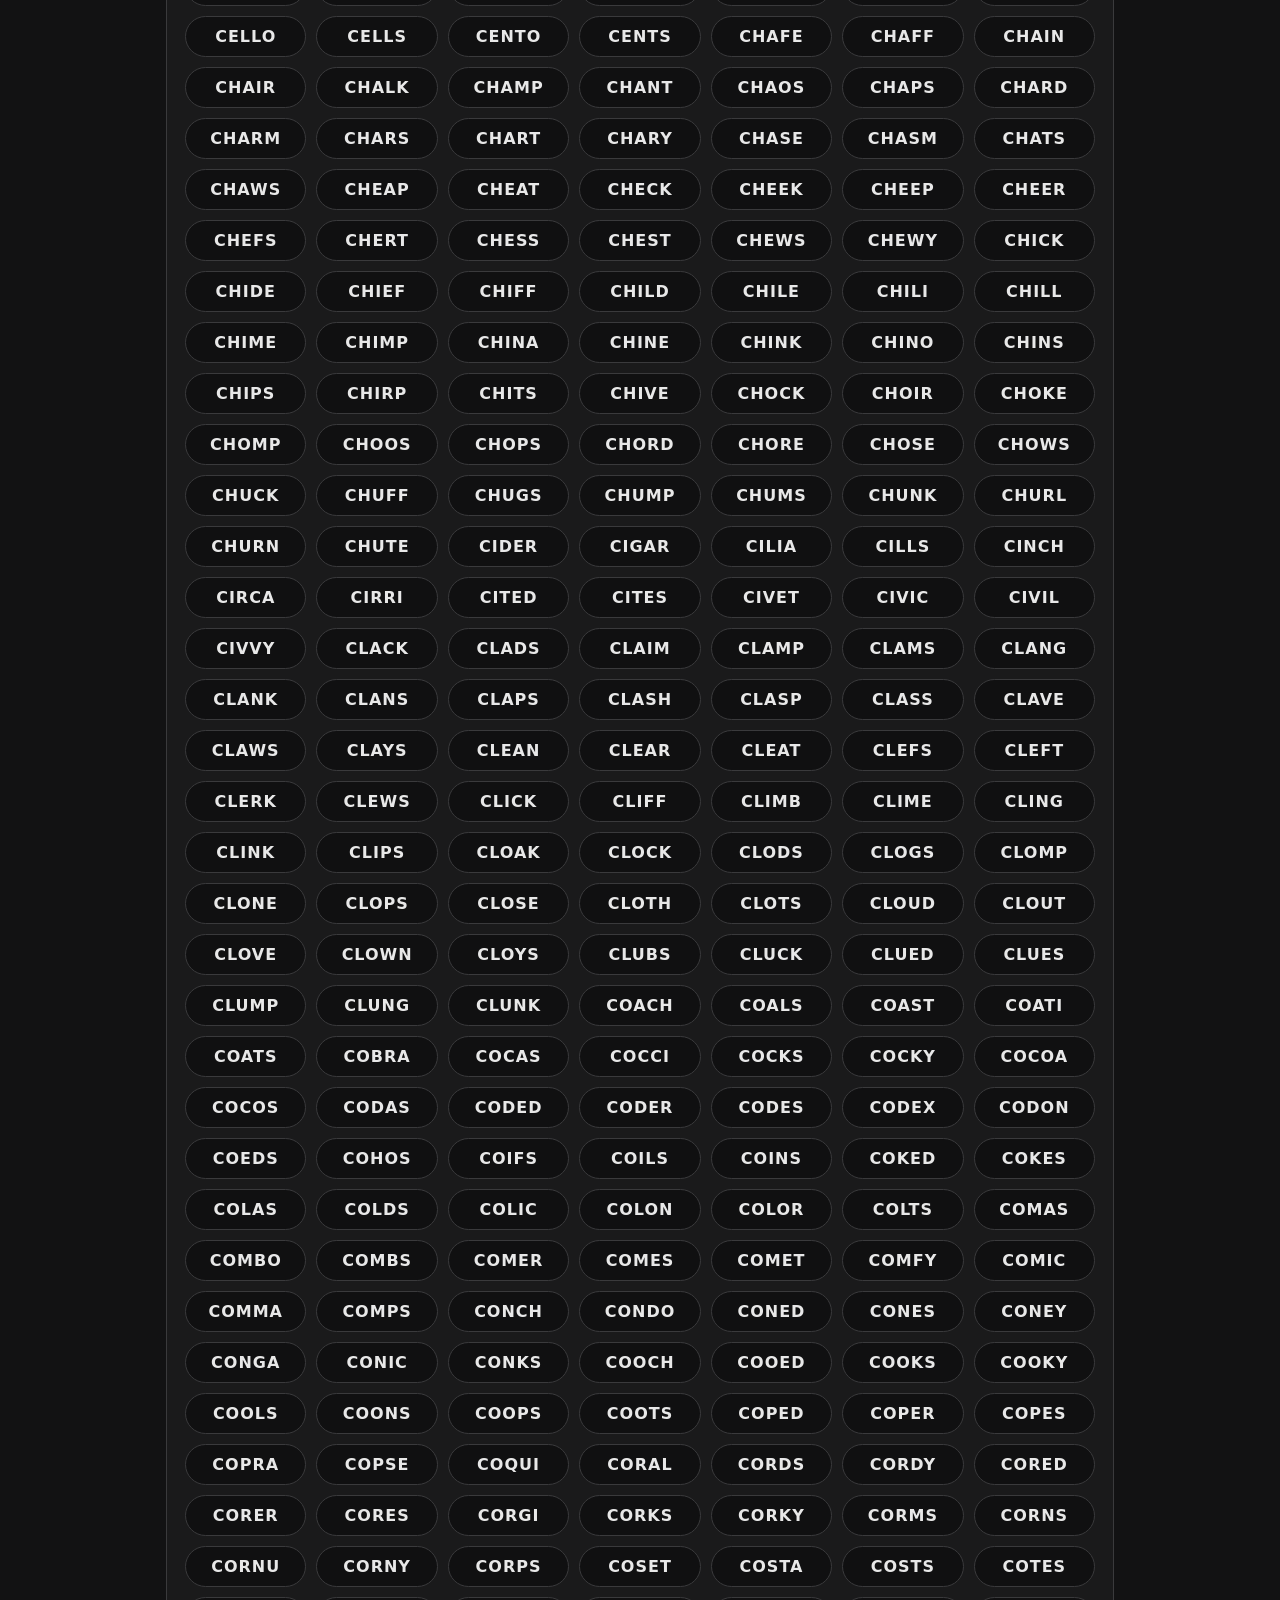
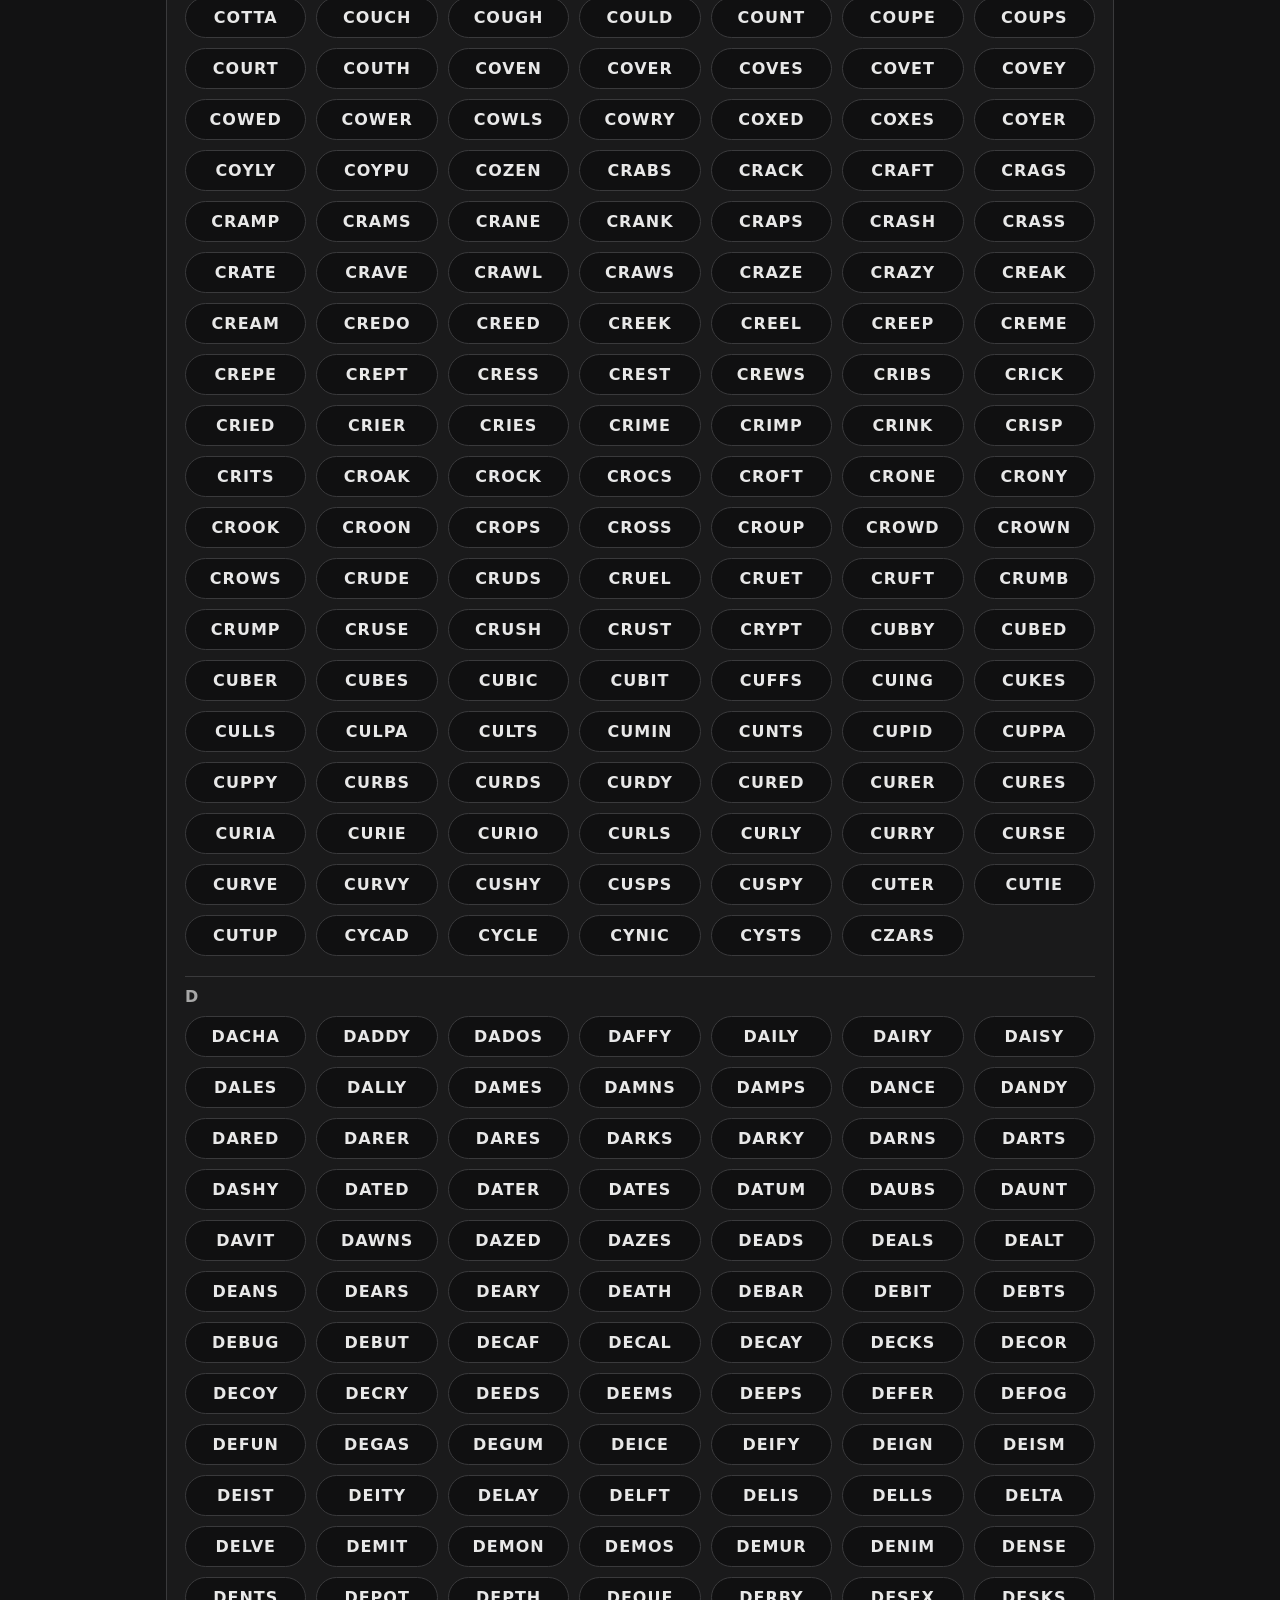
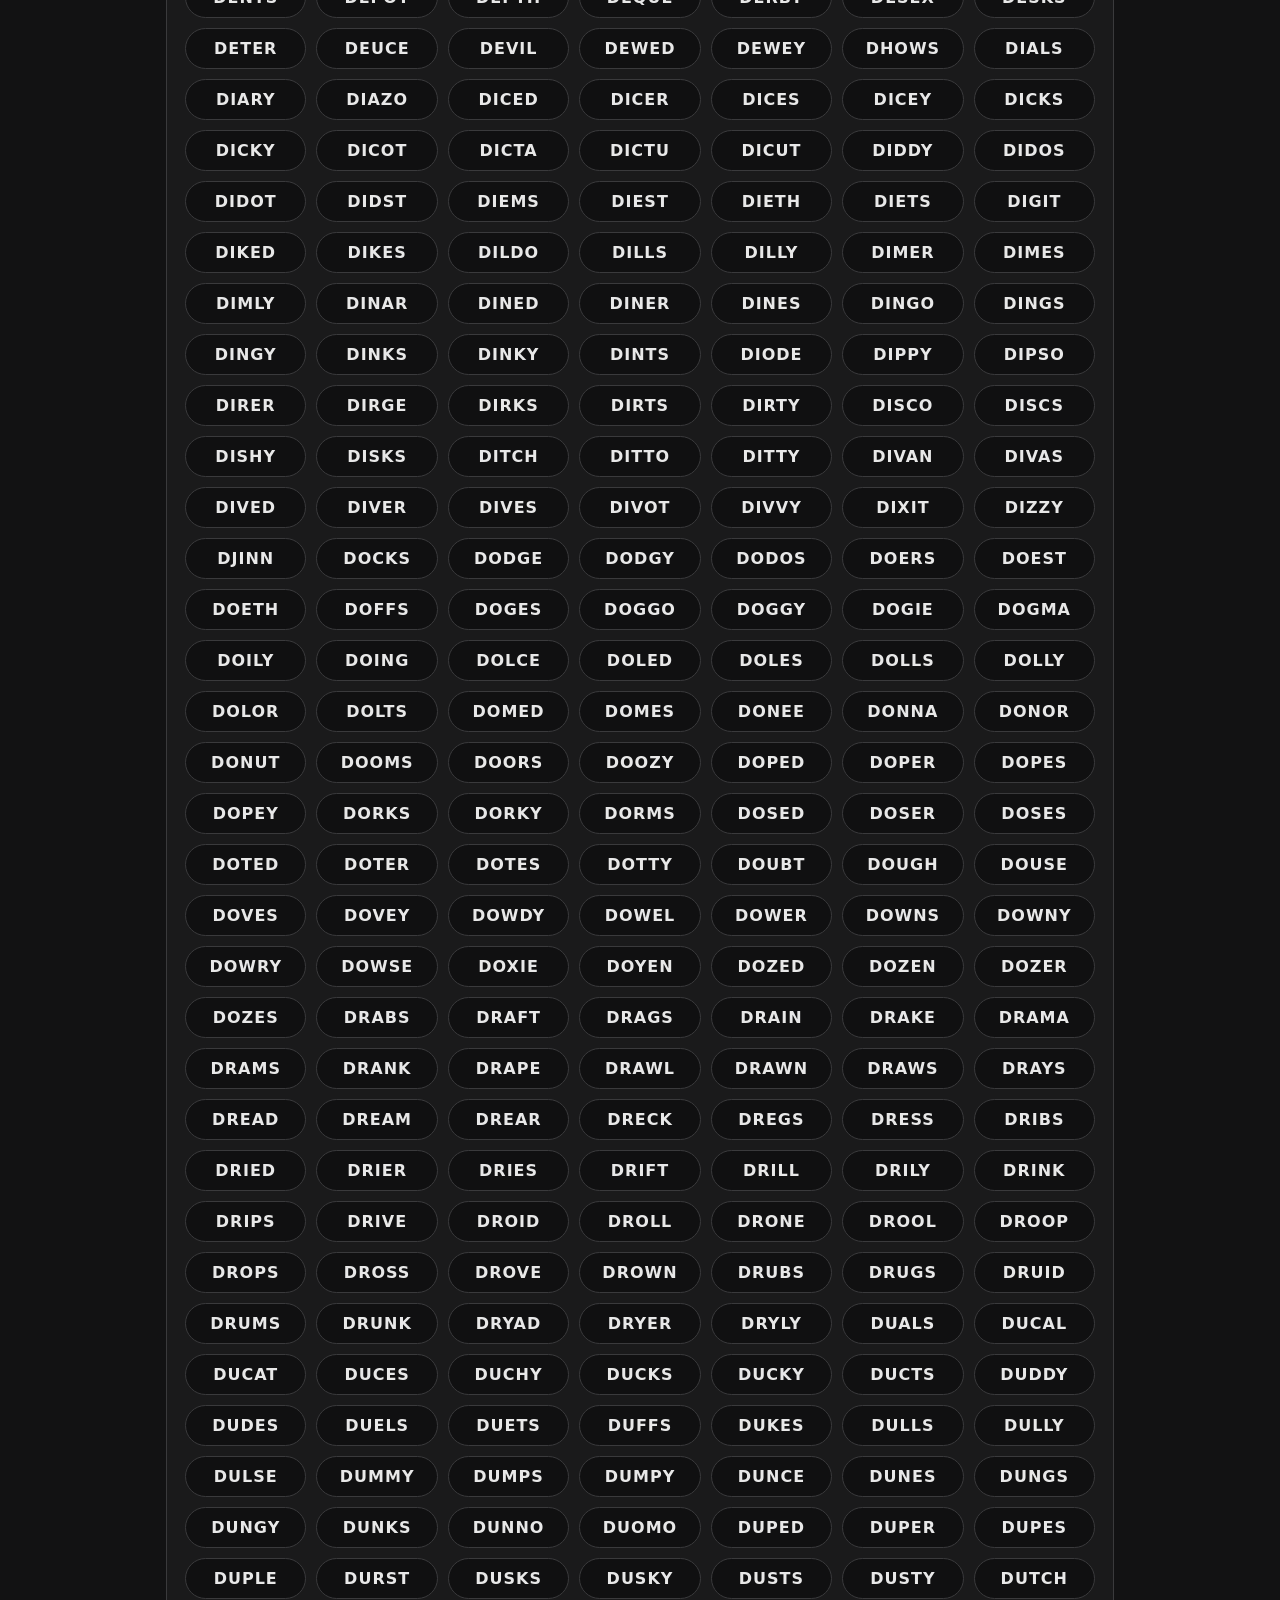
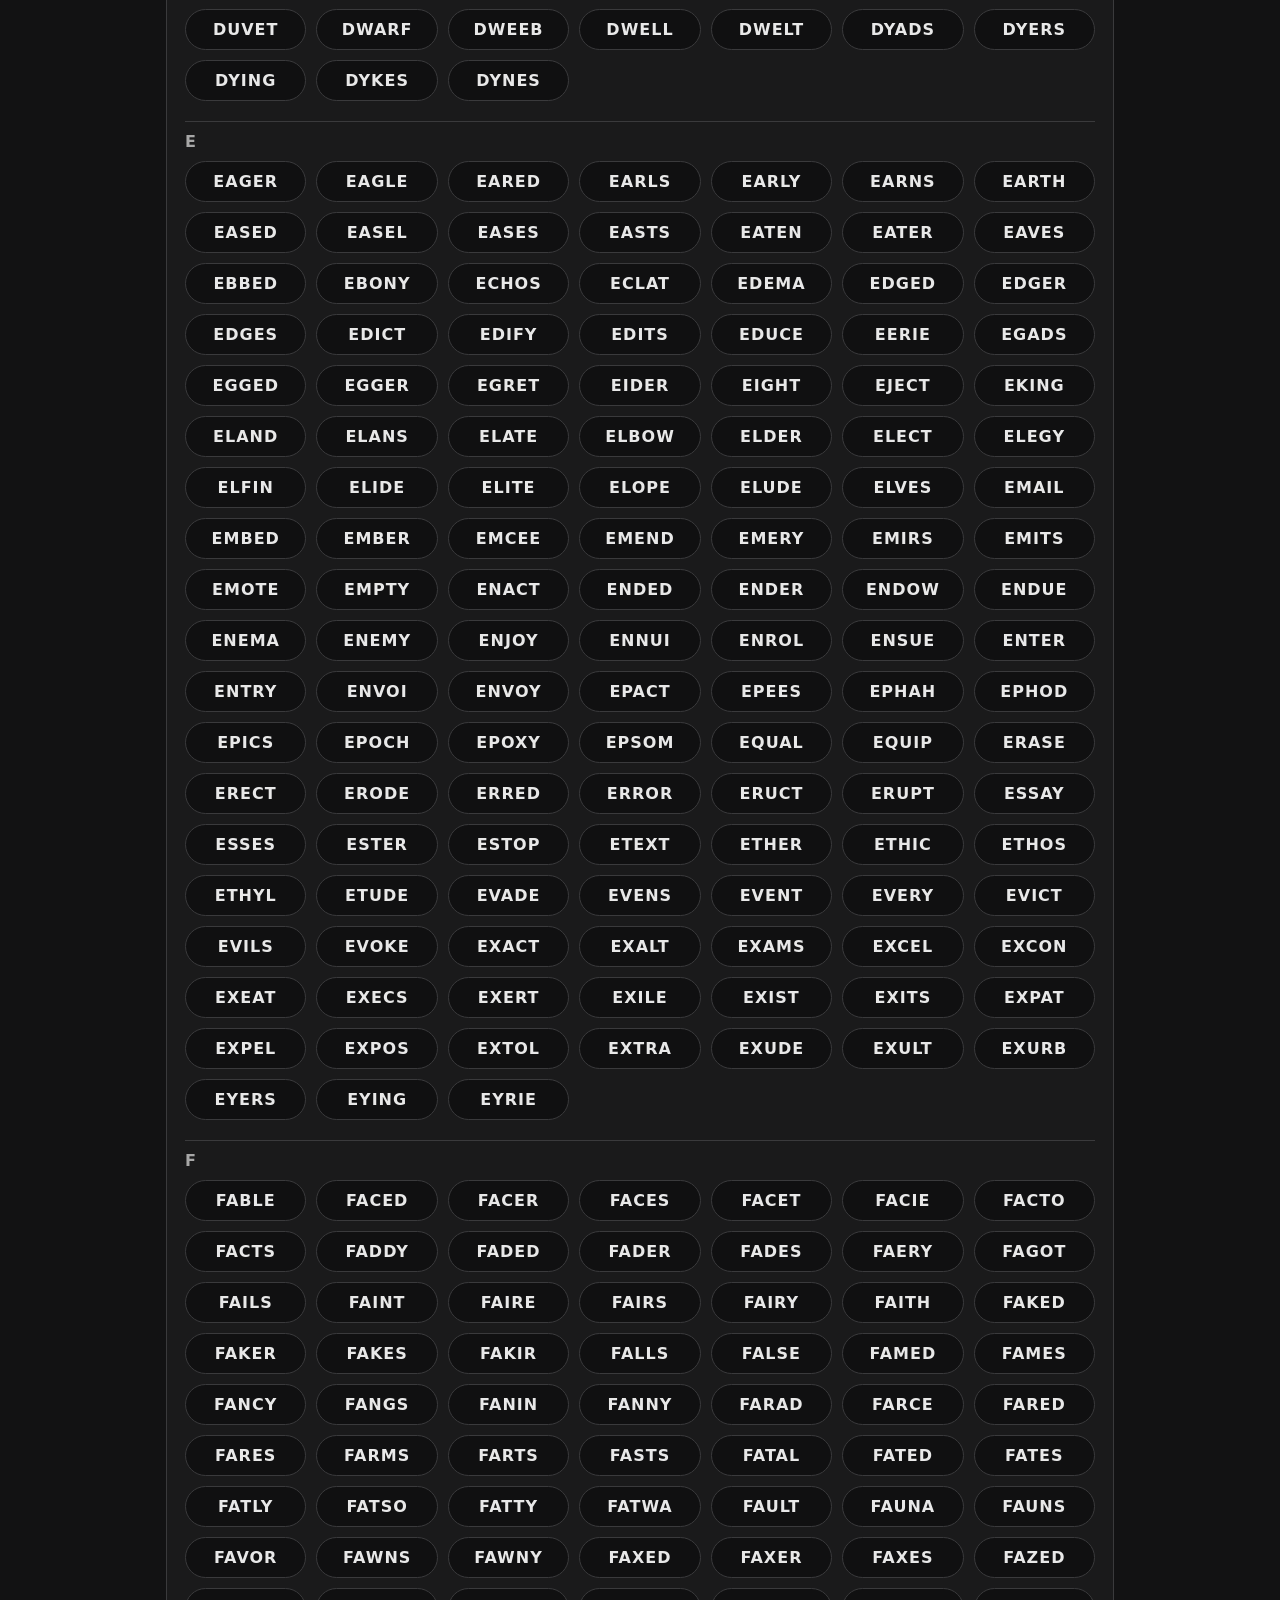
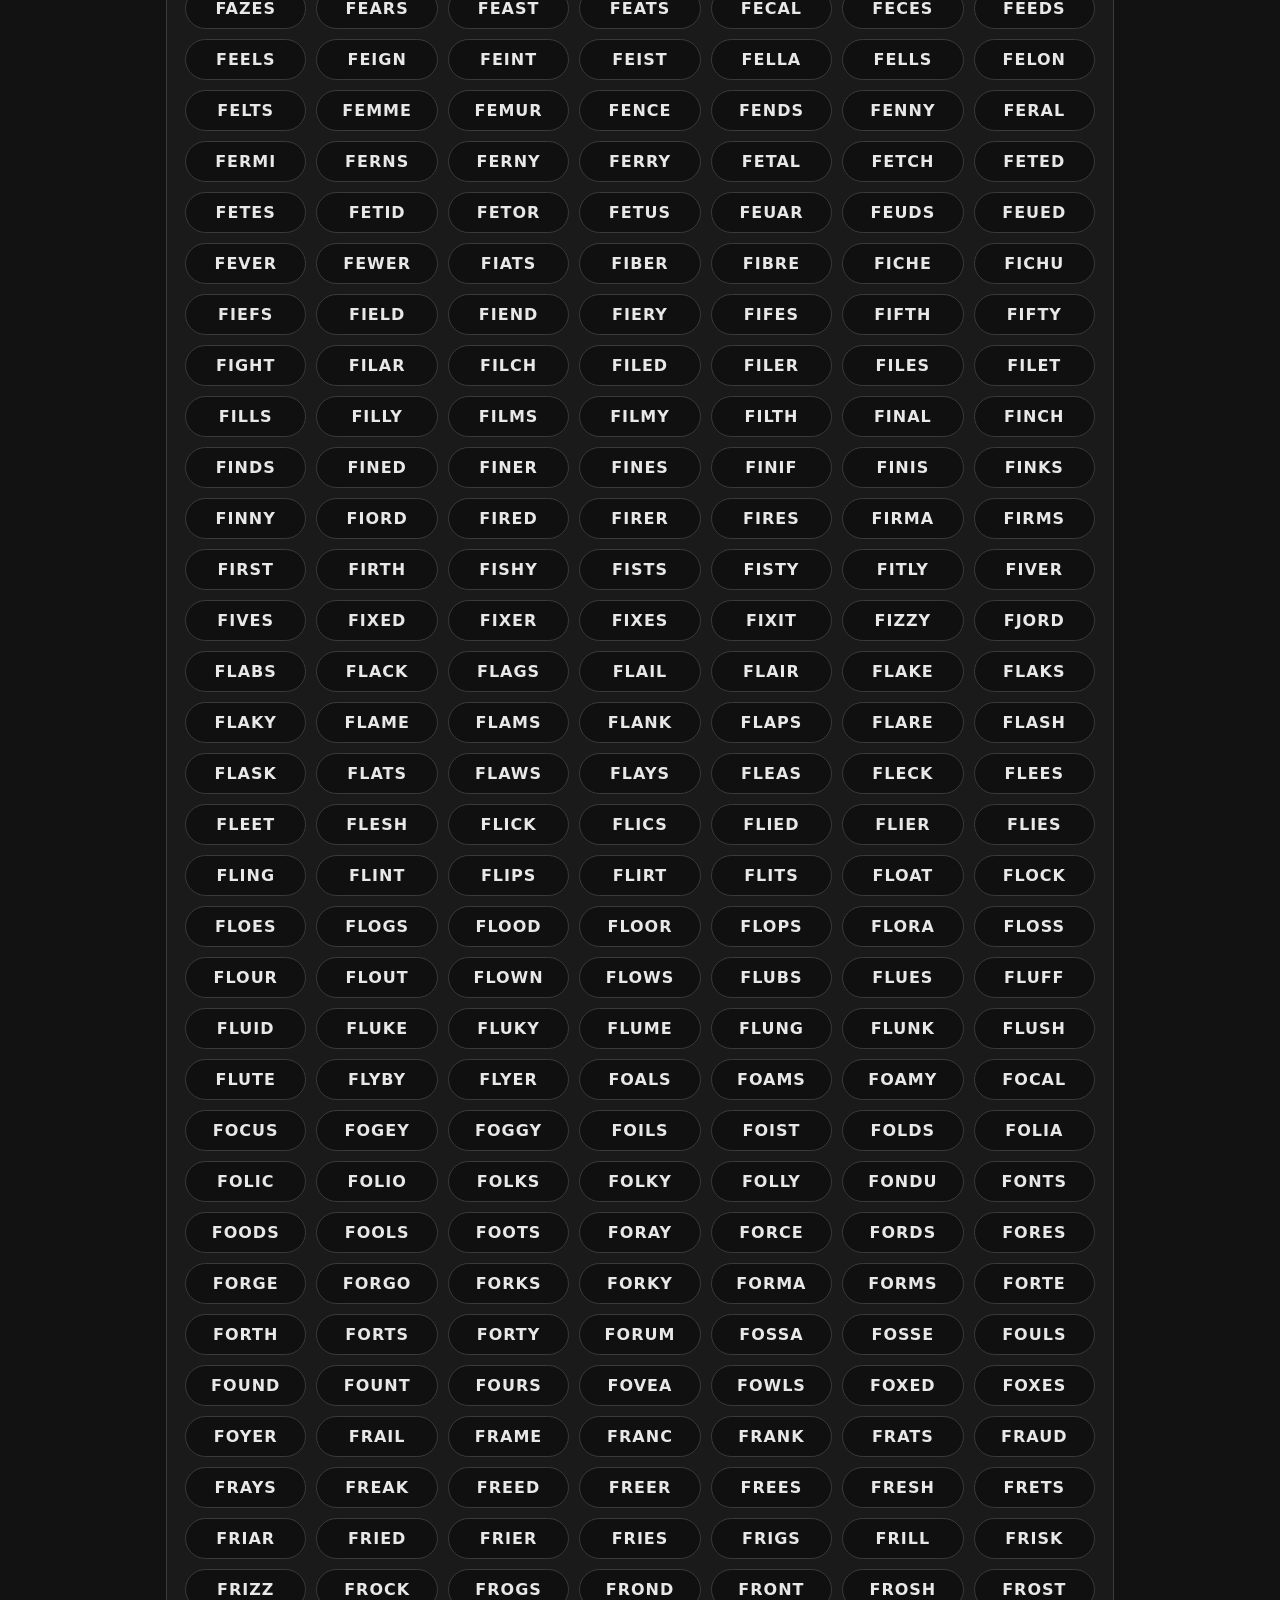
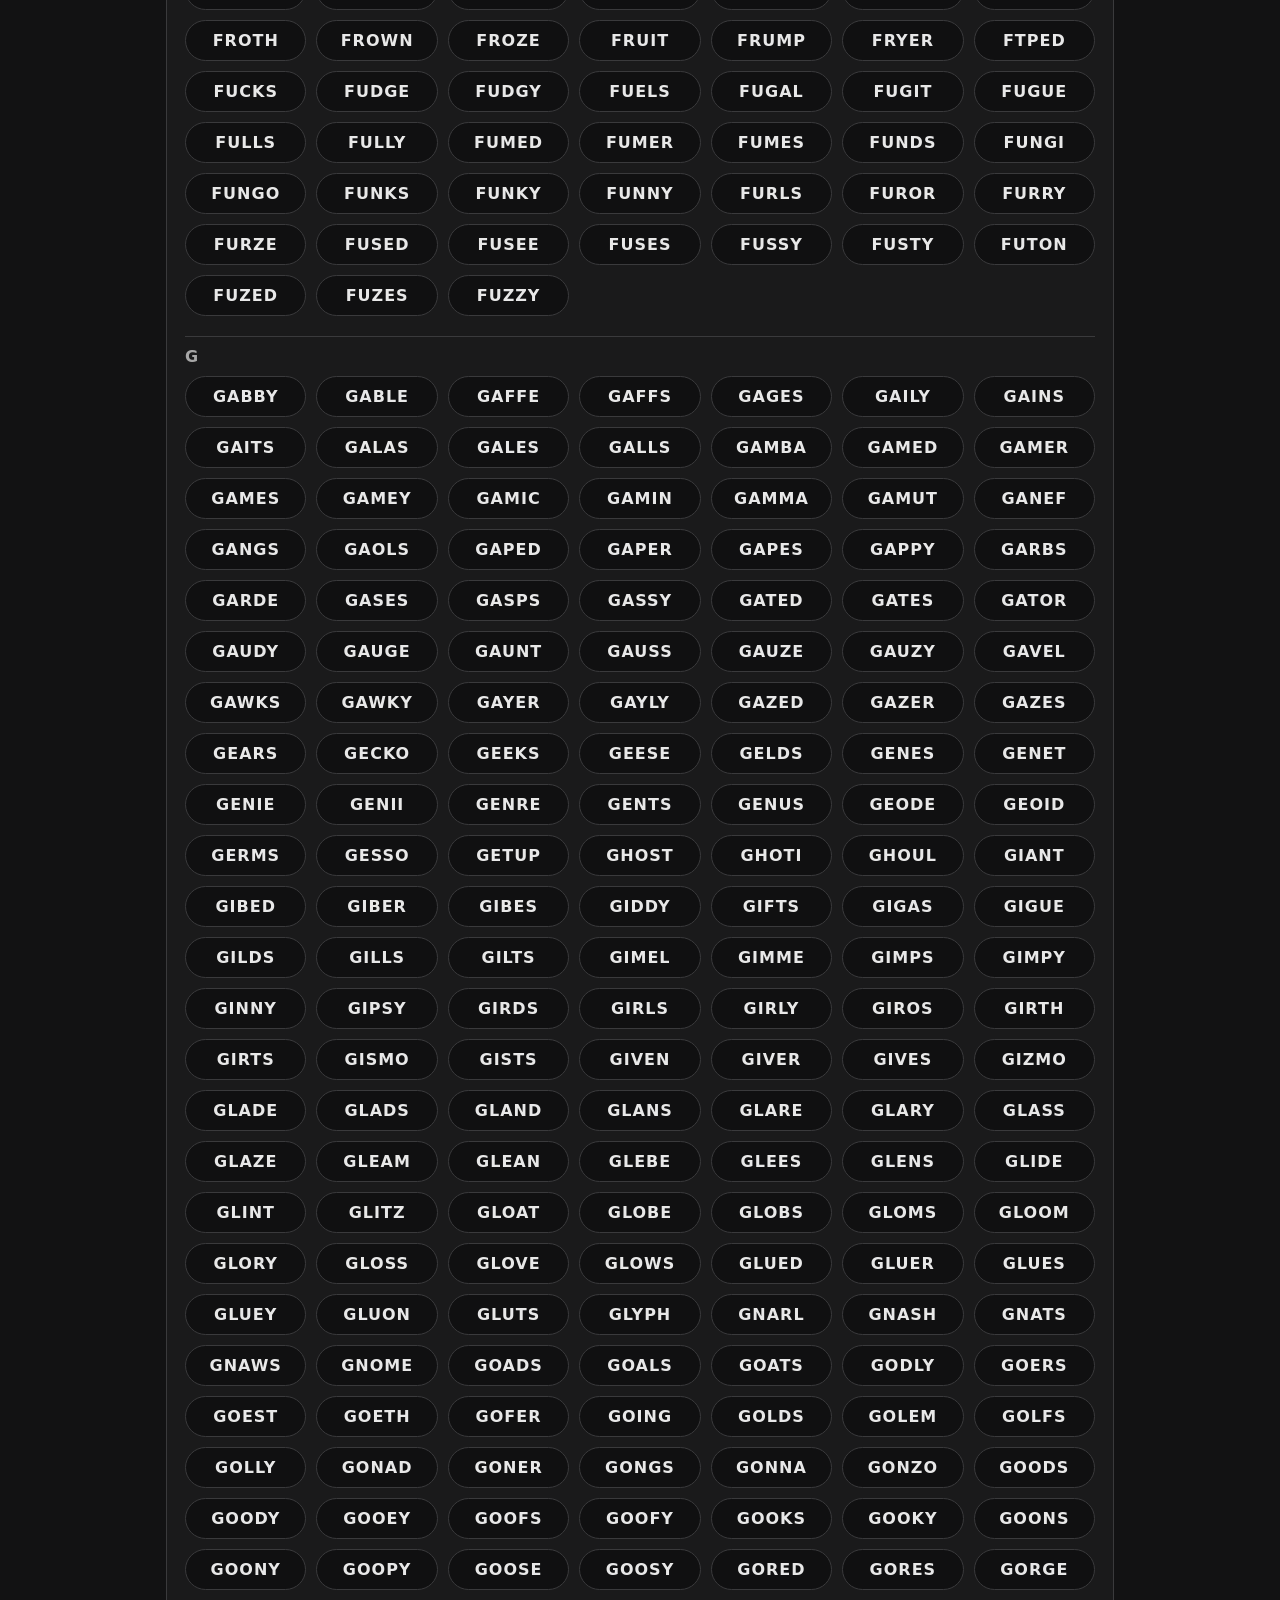
==== commit f1407b3e: "Fix mobile cheat sheet interaction and input behavior" ====
--- a/cheat.html
+++ b/cheat.html
@@ -2,7 +2,7 @@
 <html lang="en">
 <head>
   <meta charset="utf-8" />
-  <meta name="viewport" content="width=device-width,initial-scale=1" />
+  <meta name="viewport" content="width=device-width, initial-scale=1" />
   <title>Wordle Cheat Sheet (5-letter words)</title>
   <link rel="stylesheet" href="styles.css" />
 </head>
@@ -53,29 +53,43 @@
     let words = [];
 
     function render(list) {
-      listEl.innerHTML = '';
-      const frag = document.createDocumentFragment();
+  listEl.innerHTML = '';
+  showingEl.textContent = String(list.length);
 
-      // group by first letter for easier scanning
-      let current = '';
-      for (const w of list) {
-        const first = w[0].toUpperCase();
-        if (first !== current) {
-          current = first;
-          const h = document.createElement('div');
-          h.className = 'alphaHeader';
-          h.textContent = current;
-          frag.appendChild(h);
-        }
-        const pill = document.createElement('div');
-        pill.className = 'wordPill';
-        pill.textContent = w.toUpperCase();
-        frag.appendChild(pill);
+  let i = 0;
+  let current = '';
+
+  function chunk() {
+    const frag = document.createDocumentFragment();
+    const end = Math.min(i + 600, list.length); // chunk size
+
+    for (; i < end; i++) {
+      const w = list[i];
+      const first = w[0].toUpperCase();
+
+      if (first !== current) {
+        current = first;
+        const h = document.createElement('div');
+        h.className = 'alphaHeader';
+        h.textContent = current;
+        frag.appendChild(h);
       }
 
-      listEl.appendChild(frag);
-      showingEl.textContent = String(list.length);
+      const pill = document.createElement('div');
+      pill.className = 'wordPill';
+      pill.textContent = w.toUpperCase();
+      frag.appendChild(pill);
     }
+
+    listEl.appendChild(frag);
+
+    if (i < list.length) {
+      requestAnimationFrame(chunk);
+    }
+  }
+
+  requestAnimationFrame(chunk);
+}
 
     function applyFilters() {
       const q = (searchEl.value || '').trim().toLowerCase();
--- a/styles.css
+++ b/styles.css
@@ -44,6 +44,42 @@
   padding: 6px 10px;
   border-radius: 8px;
 }
+
+/* Mobile: make the two tabs symmetrical */
+@media (max-width: 760px){
+  .topbar{
+    flex-direction: column;
+    align-items: stretch;
+    gap: 10px;
+  }
+
+  .brand{
+    text-align: center;
+  }
+
+  .nav{
+    display: grid;
+    grid-template-columns: 1fr 1fr; /* 50/50 */
+    gap: 10px;
+    width: 100%;
+  }
+
+  .nav a{
+    margin-left: 0;
+    display: block;
+    text-align: center;
+    padding: 10px 12px;
+    border: 1px solid var(--border);
+    background: rgba(255,255,255,0.03);
+    border-radius: 12px;
+  }
+
+  .nav a.active{
+    background: rgba(255,255,255,0.08);
+    border-color: rgba(255,255,255,0.12);
+  }
+}
+
 .nav a.active{ color: var(--text); background: rgba(255,255,255,0.06); }
 
 .container{
@@ -77,6 +113,17 @@
   border-radius: 10px;
   cursor: pointer;
 }
+
+/* Prevent double-tap zoom on buttons & nav only */
+.btn,
+.nav a {
+  touch-action: manipulation;
+  -webkit-tap-highlight-color: transparent;
+  user-select: none;
+  -webkit-user-select: none;
+}
+
+
 .btn:hover{ background: var(--btn-hover); }
 .btn.primary{
   background: var(--btn-primary);
@@ -145,6 +192,7 @@
   border: 1px solid var(--border);
   background: #0f0f10;
   color: var(--text);
+  font-size: 16px;
 }
 
 .wordList{
